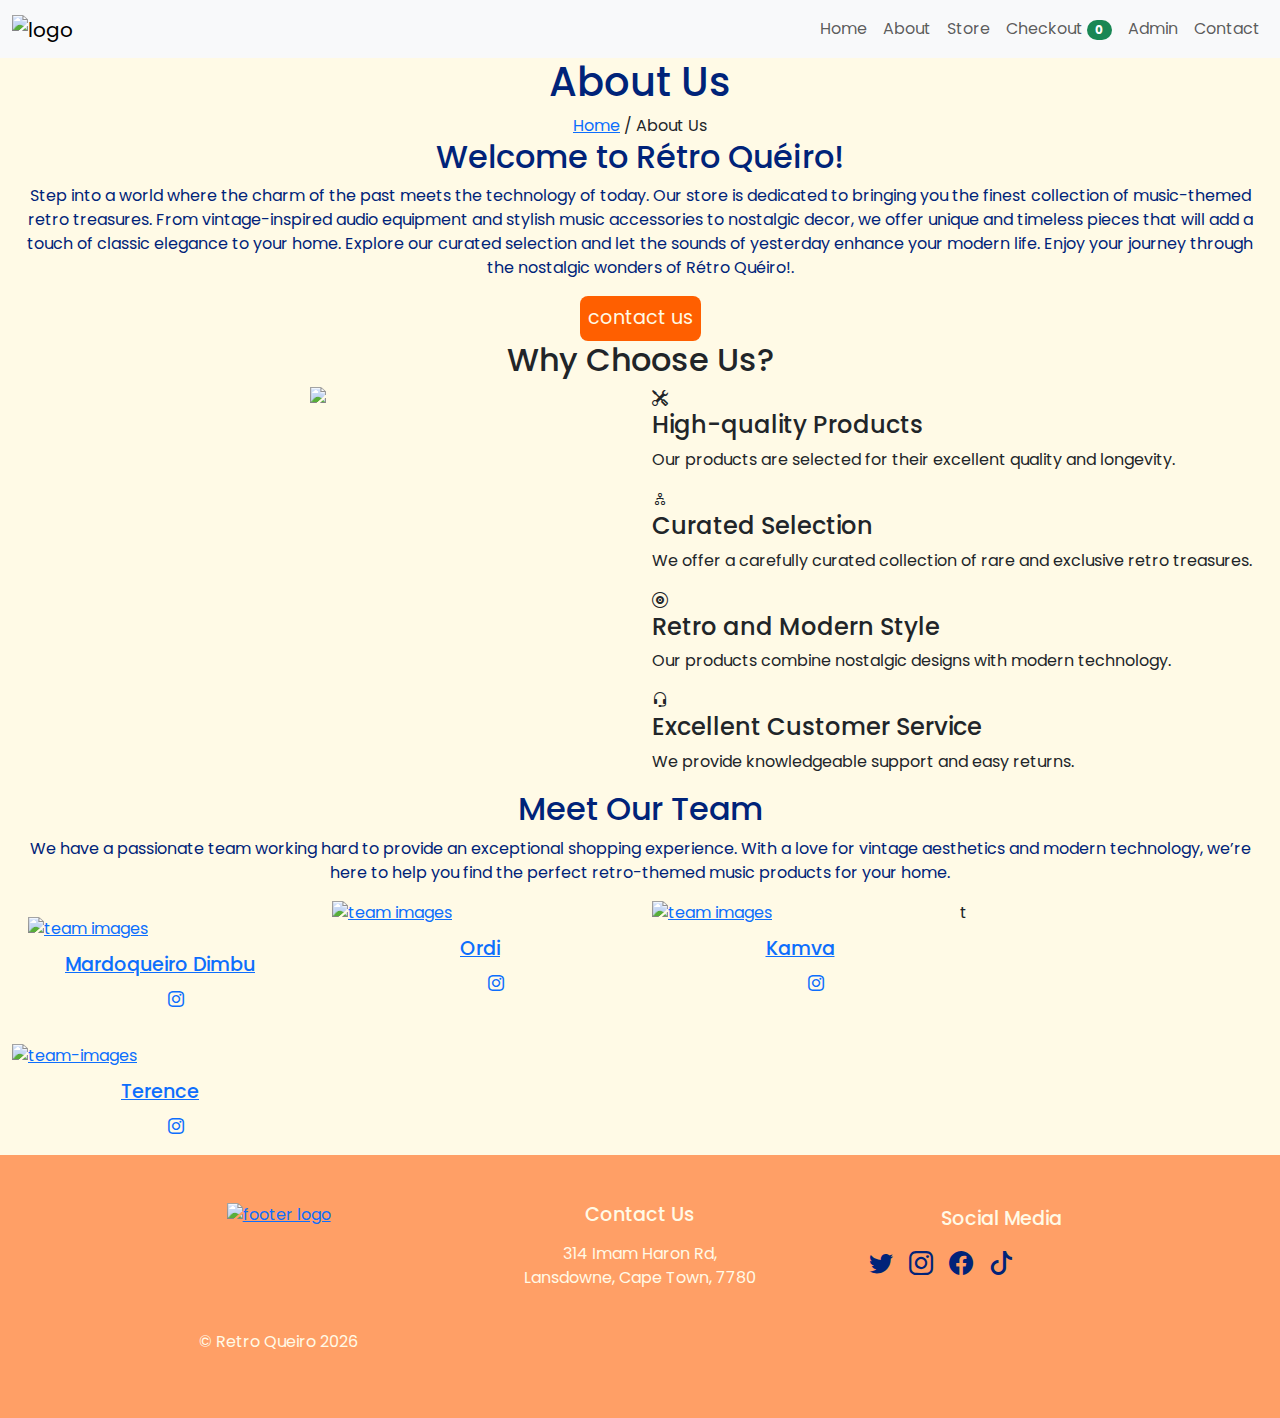
==== html/about.html @ 8228d017 "Merge pull request #27 from Mardoqueiro/product" ====
<!DOCTYPE html>
<html lang="en">

<head>
    <meta charset="UTF-8">
    <meta name="viewport" content="width=device-width, initial-scale=1.0">
    <!-- Favicon -->
    <link rel="shortcut icon" href="https://mardoqueiro.github.io/all_images/E-com_/Retro Logo/Yellow Orange Retro Vintage Illustrated Eyeglass Sun Brand Logo.png" type="image/x-icon">
    <!-- Bootstrap's styling -->
    <link href="https://cdn.jsdelivr.net/npm/bootstrap@5.3.3/dist/css/bootstrap.min.css" rel="stylesheet"
        integrity="sha384-QWTKZyjpPEjISv5WaRU9OFeRpok6YctnYmDr5pNlyT2bRjXh0JMhjY6hW+ALEwIH" crossorigin="anonymous">
    <link rel="stylesheet" href="https://cdn.jsdelivr.net/npm/bootstrap-icons@1.11.3/font/bootstrap-icons.min.css">
    <!-- Custom's styling -->
    <link rel="stylesheet" href="../css/style.css">   
    <title>About</title>
</head>

<body>
    <nav class="navbar navbar-expand-lg bg-body-tertiary sticky-top">
        <div class="container-fluid">
            <a class="navbar-brand" href="./index.html">
              <img src="https://mardoqueiro.github.io/all_images/E-com_/Retro Logo/Yellow Orange Retro Vintage Illustrated Eyeglass Sun Brand Logo.png" alt="logo" loading="lazy">
            </a>
            <button class="navbar-toggler" type="button" data-bs-toggle="collapse" data-bs-target="#navbarSupportedContent"
                aria-controls="navbarSupportedContent" aria-expanded="false" aria-label="Toggle navigation">
                <span class="navbar-toggler-icon"></span>
            </button>
            <div class="collapse navbar-collapse" id="navbarSupportedContent">
                <ul class="navbar-nav ms-auto mb-2 mb-lg-0">
                    <li class="nav-item">
                        <a class="nav-link " href="../index.html">Home</a>
                    </li>
                    <li class="nav-item">
                        <a class="nav-link" href="./about.html">About</a>
                    </li>
                    <li class="nav-item">
                        <a class="nav-link" href="./products.html">Store</a>
                    </li>
                    <li class="nav-item">
                        <a class="nav-link" href="./checkout.html">Checkout
                            <span class="badge rounded-pill bg-success" counter>
                                0
                            </span>
                        </a>
                    </li>
                    <li class="nav-item">
                        <a class="nav-link" href="./admin.html">Admin</a>
                    </li>
                    <li class="nav-item">
                        <a class="nav-link" href="./contact.html">Contact</a>
                    </li>
                </ul>
            </div>
        </div>
    </nav>
  
    <main class="container-fluid" style="background-image:url(https://mardoqueiro.github.io/all_images/E-com_/retro/rotatedBackground.jpg);">
        <div class="row">
            <!-- Start about- area -->
                <div class="about-section" style="background-image: url(images/bg/2.jpg);">
                    <div class="container">
                        <div class="row">
                            <div class="col-xs-12">
                                <div class="about-content text-center">
                                    <h1 class="about-title">About Us</h1>
                                    <nav class="about-breadcrumb">
                                        <a href="../index.html">Home</a> / <span>About Us</span>
                                    </nav>
                                </div>
                            </div>
                        </div>
                    </div>
                </div>
            <!-- End about- area -->

            <!-- Start Our Store Area -->
            <section class="store-area">
                <div class="store-area-container">
                    <div class="row">
                        <div class="col-md-12">
                            <div class="about-title">
                                <h2 class="about-line">Welcome to Rétro Quéiro!</h2>
                                <p>Step into a world where the charm of the past meets the technology of today. Our store is dedicated to bringing you the finest collection of music-themed retro treasures. From vintage-inspired audio equipment and stylish music accessories to nostalgic decor, we offer unique and timeless pieces that will add a touch of classic elegance to your home. Explore our curated selection and let the sounds of yesterday enhance your modern life. Enjoy your journey through the nostalgic wonders of Rétro Quéiro!.</p>
                            </div>

                            <div class="retro-btn">
                                <a class="rtr-btn" href="./contact.html">contact us</a>
                            </div>
                        </div>
                    </div>
                </div>
            </section>
            <!-- End Our Store Area -->

            <h2 class="choose-title text-center">Why Choose Us?</h2>
            <!-- Start Choose Us Area -->
            <section class="choose-area">
                <div class="container-fluid">
                    <div class="row">
                        <div class="col-md-6">
                            <div class="video-wrap bg--3" data-black-overlay="5">
                                <div class="index-animation">
                                    <img class="index-img" src="https://mardoqueiro.github.io/all_images/E-com_/Retro.Mascot/Retro_Queiro_Heart_Mascot-removebg-preview.png">
                                  </div>
                            </div>
                        </div>
                        <div class="col-md-6">
                            <div class="choose-wrap">
                                <div class="choose-container">
                                    <div class="choose-item">
                                        <div class="choose-icon">
                                            <i class="bi bi-tools"></i>
                                        </div>
                                        <div class="choose-details">
                                            <h4>High-quality Products</h4>
                                            <p>Our products are selected for their excellent quality and longevity.</p>
                                        </div>
                                    </div>
                                    <div class="choose-item">
                                        <div class="choose-icon">
                                            <i class="bi bi-diagram-2"></i>
                                        </div>
                                        <div class="choose-details">
                                            <h4>Curated Selection</h4>
                                            <p>We offer a carefully curated collection of rare and exclusive retro treasures.</p>
                                        </div>
                                    </div>
                                    <div class="choose-item">
                                        <div class="choose-icon">
                                            <i class="bi bi-vinyl"></i>
                                        </div>
                                        <div class="choose-details">
                                            <h4>Retro and Modern Style</h4>
                                            <p>Our products combine nostalgic designs with modern technology.</p>
                                        </div>
                                    </div>
                                    <div class="choose-item">
                                        <div class="choose-icon">
                                            <i class="bi bi-headset"></i>
                                        </div>
                                        <div class="choose-details">
                                            <h4>Excellent Customer Service</h4>
                                            <p>We provide knowledgeable support and easy returns.</p>
                                        </div>
                                    </div>
                                </div>

                            </div>
                        </div>
                    </div>
                </div>
            </section>
            <!-- End Choose Us Area -->

            <!-- Start Our Team Area -->
            <section class="team-area">
                <div class="team-container">
                    <div class="row">
                        <div class="col-md-12">
                            <div class="about-title">
                                <h2 class="about-line">Meet Our Team</h2>
                                <p>We have a passionate team working hard to provide an exceptional shopping experience. With a love for vintage aesthetics and modern technology, we’re here to help you find the perfect retro-themed music products for your home.</p>
                            </div>
                        </div>
                    </div>
                    <div class="row team-wrap clearfix mt--60">
                        <div class="col-md-6 col-lg-3 col-sm-6 col-xs-12">
                            <div class="team-foo">
                                <div class="team-thumb">
                                    <a href="#">
                                        <img class="team-img" src="https://mardoqueiro.github.io/all_images/E-com_/Team-photo/b3365659-68c9-4674-ba1d-c95ac5390f0c-1_all_12963.jpg" alt="team images">
                                    </a>
                                </div>
                                <div class="team-bg-color"></div>
                                <div class="team-hover-info">
                                    <h2><a class="team-name" href="#">Mardoqueiro Dimbu</a></h2>
                                    <ul class="social-icon">
                                        <a href="https://www.instagram.com/devitems/" target="_blank"><i class="bi bi-instagram"></i></a></li>
                                    </ul>
                                </div>
                            </div>
                        </div>

                        <div class="col-md-6 col-lg-3 col-sm-6 col-xs-12">
                            <div class="team foo">
                                <div class="team-thumb">
                                    <a href="#">
                                        <img class="team-img" src="https://mardoqueiro.github.io/all_images/E-com_/Team-photo/IMG_20240607_135942_589.jpg" alt="team images">
                                    </a>
                                </div>
                                <div class="team-bg-color"></div>
                                <div class="team-hover-info">

                                    <h2><a class="team-name" href="#">Ordi</a></h2>
                                    <ul class="social-icon">
                                        <a href="https://www.instagram.com/devitems/" target="_blank"><i class="bi bi-instagram"></i></a>
                                    </ul>
                                </div>
                            </div>
                        </div>

                        <div class="col-md-6 col-lg-3 col-sm-6 col-xs-12">
                            <div class="team foo">
                                <div class="team-thumb">
                                    <a href="#">
                                        <img class="team-img" src="https://mardoqueiro.github.io/all_images/E-com_/Team-photo/Screenshot_20240607_150245_WhatsApp.jpg" alt="team images">
                                    </a>
                                </div>
                                <div class="team-bg-color"></div>
                                <div class="team-hover-info">
                                    <h2><a class="team-name" href="#">Kamva</a></h2>
                                    <ul class="social-icon">
                                        <a href="https://www.instagram.com/devitems/" target="_blank"><i class="bi bi-instagram"></i></a>
                                    </ul>
                                </div>
                            </div>
                        </div>
t
                        <div class="col-md-6 col-lg-3 col-sm-6 col-xs-12">
                            <div class="team foo">
                                <div class="team-thumb">
                                    <a href="#">
                                        <img class="team-img" src="https://mardoqueiro.github.io/all_images/E-com_/Team-photo/IMG_20240607_150343_596.jpg" alt="team-images">
                                    </a>
                                </div>
                                <div class="team-bg-color"></div>
                                <div class="team-hover-info">
                                    <h2><a class="team-name" href="#">Terence</a></h2>
                                    <ul class="social-icon">
                                        <a href="https://www.instagram.com/devitems/" target="_blank"><i class="bi bi-instagram"></i></a>
                                    </ul>
                                </div>
                            </div>
                        </div>
                    </div>
                </div>
            </section>
            </section>
            <!-- End Our Team Area -->
        </div>
    </main>

    <footer class="footer">
        <div class="container">
            <div class="footer-content">
                <div class="footer-logo">
                    <a href="../html/index.html">
                        <img class="img-footer" src="https://mardoqueiro.github.io/all_images/E-com_/Retro Logo/Yellow_Orange_Retro_removebg-preview.png" alt="footer logo">
                    </a>
                </div>
                <div class="footer-contact">
                    <h2 class="footer-title">Contact Us</h2>
                    <p>314 Imam Haron Rd,<br>Lansdowne, Cape Town, 7780</p>
                </div>
                <div class="footer-social">
                    <h2 class="footer-title">Social Media</h2>
                    <ul class="social-icons">
                        <a href="https://twitter.com/devitemsllc" target="_blank"><i class="bi bi-twitter"></i></a>
                        <a href="https://www.instagram.com/devitems/" target="_blank"><i class="bi bi-instagram"></i></a>
                        <a href="https://www.facebook.com/devitems/?ref=bookmarks" target="_blank"><i class="bi bi-facebook"></i></a>
                        <a href="https://plus.google.com/" target="_blank"><i class="bi bi-tiktok"></i></a>
                    </ul>
                </div>
                <div class="footer-copyright">
                    <p>&copy; Retro Queiro <span currentYear></span></p>
                </div>
            </div>
        </div>
    </footer>

    <!-- Bootstrap's script -->
    <script src="https://cdn.jsdelivr.net/npm/bootstrap@5.3.3/dist/js/bootstrap.bundle.min.js"
        integrity="sha384-YvpcrYf0tY3lHB60NNkmXc5s9fDVZLESaAA55NDzOxhy9GkcIdslK1eN7N6jIeHz"
        crossorigin="anonymous"></script>
    <!-- Custom's script -->
    <script>
        // Current year
        document.querySelector('[currentYear]').textContent = new Date().getUTCFullYear()
    // Counter
    window.onload = () => {
        document.querySelector('[counter]').textContent = JSON.parse(localStorage.getItem('checkout'))
            ? JSON.parse(localStorage.getItem('checkout')).length
            : 0
    }
    </script>
</body>

</html>
---- css/style.css ----
@import url('https://fonts.googleapis.com/css2?family=Poppins:ital,wght@0,100;0,200;0,300;0,400;0,500;0,600;0,700;0,800;0,900;1,100;1,200;1,300;1,400;1,500;1,600;1,700;1,800;1,900&display=swap');

:root {
    --bg-color: #FFFAE6;
    --main-color: #FF9F66;
    --text-color: #002379;
    --accent-color: #FF5F00;
}

* {
    margin: 0;
    padding: 0;
    box-sizing: border-box;
}

body {
    font-family: 'Poppins', sans-serif;
    background-color: var(--bg-color);
}

.body {
    @media (max-width: 767px) {
        overflow-x: hidden;
    }
}


/* Desktop size */
@media (min-width: 1024px) {
    .body {
        max-width: 1000px;
        margin: 0 auto;
    }
}

/* Laptop size */
@media (min-width: 992px) and (max-width: 1023px) {
    .body {
        max-width: 960px;
        margin: 0 auto;
    }
}

/* Tablet size */
@media (min-width: 768px) and (max-width: 991px) {
    .body {
        max-width: 720px;
        margin: 0 auto;
    }
}

/* Phone size */
@media (max-width: 767px) {
    .body {
        max-width: 480px;
        margin: 0 auto;
    }
}

::-webkit-scrollbar {
    display: none;
}

.container {
    display: grid;
    grid-template-rows: auto 1fr auto;
}

.navbar img[alt='logo'] {
    width: 5rem;
}

img {
    aspect-ratio: 1;
    object-fit: cover;
    object-position: center;
}

h2, footer p {
    text-align: center;
}

.card {
    width: 18rem;

    img {
        object-fit: contain;
        padding-block: .2rem;
    }

    .card-body {
        display: grid;
        grid-template-rows: subgrid-auto / 1fr 1fr 1fr;
    }
}

@media (max-width: 767px) {
    .col {
        padding-block: .2rem;

        button {
            width: 100%;
        }
    }
}
/*---------------------------------------
    Index section
----------------------------------------*/
.index-container {
    display: grid;
    grid-template-columns: 1fr;
    gap: 1rem;

    .index-activation {
        display: grid;
        grid-template-columns: 1fr;
        gap: 1rem;
    }
}

.index-content{
    position: absolute;
    width: 70%;
    left: 5%;
    top: 40%;
    transform: translateY(-50%);
    color: var(--text-color);
}

.index-img {
    float: right;
}


.retro-btn {
    display: flex;
    justify-content: center;
    align-items: center;
}

.rtr-btn{
    background-color: var(--accent-color);
    color: var(--bg-color);
    padding: .5rem;
    border-radius: .5rem;
    text-decoration: none;
    font-size: 1.2rem;
}

.rtr-btn:hover {
    background-color: var(--main-color);
}

/* VIDEO SECTION */


/* VIDEO SECTION */

.video-section {
    display: flex;
    justify-content: center;
    align-items: center;
    height: 100vh;
}

.video-container {
    max-width: 70rem;
    margin: 0 auto;
    text-align: center;
    margin-bottom: 3rem;
    margin: 0 auto;
    padding: 1rem;
    border: 1px solid var(--main-color);
    border-radius: 0.5rem;
}

.video-container h2 {
    font-size: 3rem;
}

.video-container img {
    width: 30rem;
    height: auto;
    object-fit: contain;
    border: 1px solid var(--main-color);
    border-radius: 0.5rem;
    box-shadow: 0 0 1rem var(--main-color);
}

.video-container p {
    margin-top: 1rem;
    font-size: 1.2rem;
}


.video-wrap {
    width: 50%;
}
/*---------------------------------------
    About section
----------------------------------------*/
.about-title {
    color: var(--text-color);
    text-align: center;
}

.team-img {
    object-fit: contain;
    width: 100%;
    height: 100%;
}

.team-img:hover {
    transform: scale(1.1);
    transition: transform 0.3s ease-in-out;
}

.team-img {
    border: 1px solid var(--border-color);
}

.team-hover-info {
    color: var(--text-color);
}


.team-foo {
    border: 1px solid var(--border-color);
    border-radius: .5rem;
    padding: 1rem;
    transition: transform .3s ease-in-out;
}

.team-foo:hover {
    transform: scale(1.05);
}

.social-icon {
    display: flex;
    justify-content: center;
    align-items: center;
}

.team-name {
    font-size: min(2rem, 1.5vw);
}
/*---------------------------------------
    Checkout section
----------------------------------------*/

/*---------------------------------------
    Admin section
----------------------------------------*/

/*---------------------------------------
    Contact section
----------------------------------------*/

.contact-area{
    display: grid;
    grid-gap: 1rem;
    padding: 1rem;
    color: var(--text-color);
}

.contact-container{
    display: grid;
    grid-template-columns: 1fr;
    gap: 1rem;
    padding: 1rem;
    color: var(--text-color);
}

.contact-title{
    color: var(--text-color);
    font-size: 1.5rem;
}

.contact-address-inner{
    display: grid;
    grid-template-columns: 1fr;
    gap: 1rem;
    padding: 1rem;
    color: var(--text-color);
}

/* Start Contact Form */
/*.contact-form-wrap{
    display: grid;
    grid-template-columns: 1fr;
    gap: 1rem;
    padding: 1rem;
    color: var(--text-color);
} */

.contact-form-area{
    display: flex;
    justify-content: center;
    align-items: center;
    height: 100vh;
}


.contact-title h2 {
        font-size: 50px;
}

.contact-form-warp {
    max-width: 70rem;
    margin: 1rem auto;
    text-align: center;
    margin-bottom: 3rem;
    margin: 0 auto;
    padding: 1rem;
    border: 1px solid var(--main-color);
    border-radius: 0.5rem;
}


#contact-form {
    display: flex;
    flex-direction: column;
    gap: 1rem;
    padding: 1rem;
}

#contact-form label {
    font-weight: bold;
}

#contact-form input,
#contact-form textarea {
    padding: 0.5rem;
    border: 1px solid var(--main-color);
    border-radius: 0.5rem;
}

#contact-form button {
    padding: 0.5rem 1rem;
    background-color: var(--main-color);
    color: var(--bg-color);
    border: none;
    cursor: pointer;
}

#contact-form button:hover {
    background-color: var(--bg-color);
    color: var(--main-color);
}


.single-contact {
    width: 30rem;
    margin: 0 auto;
}

/*---------------------------------------
    Product section
----------------------------------------*/

/*---------------------------------------
    Footer section
----------------------------------------*/

.footer {
    background-color: var(--bg-color);
    padding: 3rem 0;
    color: var(--text-color);
}

.footer-content {
    display: grid;
    grid-template-columns: repeat(3, 1fr);
    gap: 2rem;
    padding: 0 2rem;
    justify-content: center;
}

.footer-logo {
    text-align: center;
}

.footer-logo img {
    width: 100px;
}

.footer-contact, .footer-social {
    text-align: center;
}

.footer-title {
    font-size: 1.2rem;
    margin-bottom: 1rem;
}

.footer-contact p {
    margin-bottom: 0.5rem;
}

.social-icons {
    display: flex;
    gap: 1rem;
}

.social-icons a {
    color: var(--text-color);
    font-size: 1.5rem;
}

.social-icons a:hover {
    color: var(--main-color);
}



.footer {
    background-color: var(--main-color);
    color: var(--bg-color);
}


.footer-social {
    align-self: flex-end;
}
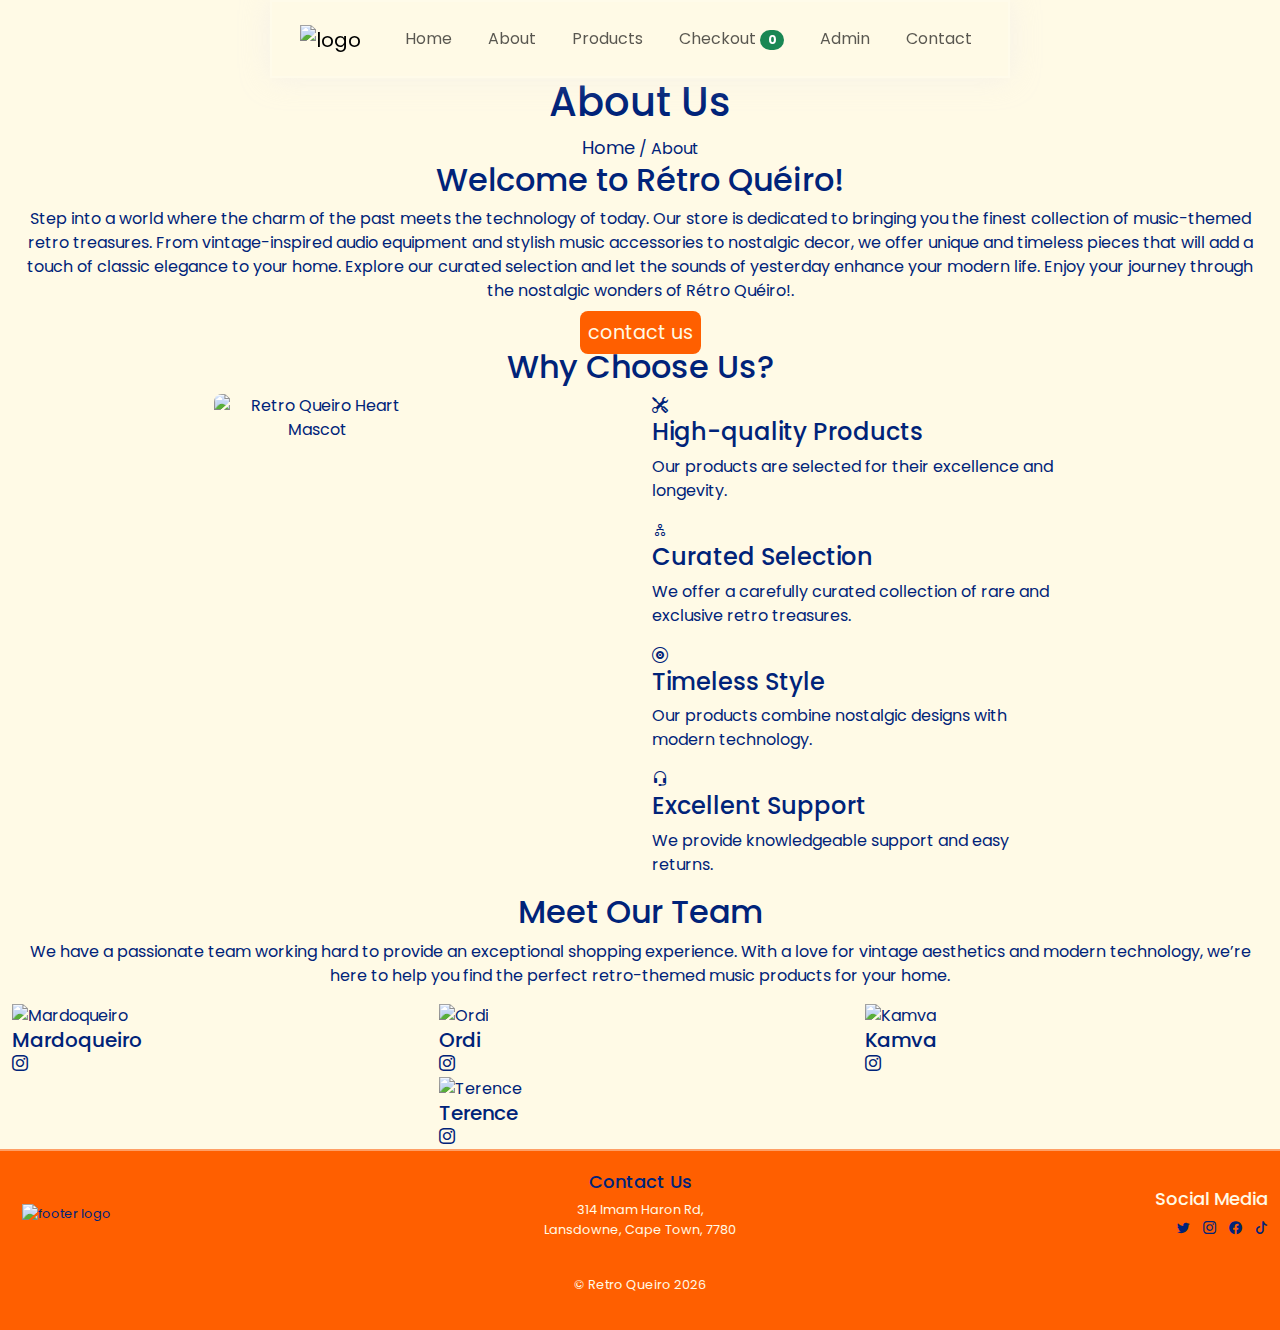
==== commit 1797ce22: "Merge pull request #33 from Mardoqueiro/Index" ====
--- a/html/about.html
+++ b/html/about.html
@@ -5,7 +5,7 @@
     <meta charset="UTF-8">
     <meta name="viewport" content="width=device-width, initial-scale=1.0">
     <!-- Favicon -->
-    <link rel="shortcut icon" href="https://mardoqueiro.github.io/all_images/E-com_/Retro Logo/Yellow Orange Retro Vintage Illustrated Eyeglass Sun Brand Logo.png" type="image/x-icon">
+    <link rel="shortcut icon" href="https://mardoqueiro.github.io/all_images/E-com_/RetroLogo/Yellow_Orange_Retro_removebg-preview-removebg-preview.png" type="image/x-icon">
     <!-- Bootstrap's styling -->
     <link href="https://cdn.jsdelivr.net/npm/bootstrap@5.3.3/dist/css/bootstrap.min.css" rel="stylesheet"
         integrity="sha384-QWTKZyjpPEjISv5WaRU9OFeRpok6YctnYmDr5pNlyT2bRjXh0JMhjY6hW+ALEwIH" crossorigin="anonymous">
@@ -16,10 +16,10 @@
 </head>
 
 <body>
-    <nav class="navbar navbar-expand-lg bg-body-tertiary sticky-top">
-        <div class="container-fluid">
-            <a class="navbar-brand" href="./index.html">
-              <img src="https://mardoqueiro.github.io/all_images/E-com_/Retro Logo/Yellow Orange Retro Vintage Illustrated Eyeglass Sun Brand Logo.png" alt="logo" loading="lazy">
+    <nav class="navbar navbar-expand sticky-top p-3">
+        <div class="container-fluid">
+            <a class="navbar-brand" href="../index.html">
+                <img src="https://mardoqueiro.github.io/all_images/E-com_/RetroLogo/Yellow_Orange_Retro_removebg-preview-removebg-preview.png" alt="logo" loading="lazy">
             </a>
             <button class="navbar-toggler" type="button" data-bs-toggle="collapse" data-bs-target="#navbarSupportedContent"
                 aria-controls="navbarSupportedContent" aria-expanded="false" aria-label="Toggle navigation">
@@ -34,7 +34,7 @@
                         <a class="nav-link" href="./about.html">About</a>
                     </li>
                     <li class="nav-item">
-                        <a class="nav-link" href="./products.html">Store</a>
+                        <a class="nav-link" href="./products.html">Products</a>
                     </li>
                     <li class="nav-item">
                         <a class="nav-link" href="./checkout.html">Checkout
@@ -54,212 +54,173 @@
         </div>
     </nav>
   
-    <main class="container-fluid" style="background-image:url(https://mardoqueiro.github.io/all_images/E-com_/retro/rotatedBackground.jpg);">
+    <main class="container-fluid">
         <div class="row">
-            <!-- Start about- area -->
-                <div class="about-section" style="background-image: url(images/bg/2.jpg);">
-                    <div class="container">
-                        <div class="row">
-                            <div class="col-xs-12">
-                                <div class="about-content text-center">
-                                    <h1 class="about-title">About Us</h1>
-                                    <nav class="about-breadcrumb">
-                                        <a href="../index.html">Home</a> / <span>About Us</span>
-                                    </nav>
-                                </div>
+            <div class="col-xs-12">
+                <div class="about-content text-center">
+                    <h1 class="about-title">About Us</h1>
+                    <nav class="about-breadcrumb">
+                        <a href="../index.html">Home</a> / <span>About</span>
+                    </nav>
+                </div>
+            </div>
+        </div>
+    </main>
+
+    <section class="about-area">
+            <div class="container-fluid">
+                <div class="row">
+                    <div class="col-md-12">
+                        <div class="about-content text-center">
+                            <h2 class="about-title about-line">Welcome to Rétro Quéiro!</h2>
+                            <p>Step into a world where the charm of the past meets the technology of today. Our store is dedicated to bringing you the finest collection of music-themed retro treasures. From vintage-inspired audio equipment and stylish music accessories to nostalgic decor, we offer unique and timeless pieces that will add a touch of classic elegance to your home. Explore our curated selection and let the sounds of yesterday enhance your modern life. Enjoy your journey through the nostalgic wonders of Rétro Quéiro!.</p>
+    
+                            <div class="retro-btn">
+                                <a class="ctr-btn" href="./contact.html">contact us</a>
                             </div>
                         </div>
                     </div>
                 </div>
+            </div>
             <!-- End about- area -->
-
-            <!-- Start Our Store Area -->
-            <section class="store-area">
-                <div class="store-area-container">
-                    <div class="row">
-                        <div class="col-md-12">
-                            <div class="about-title">
-                                <h2 class="about-line">Welcome to Rétro Quéiro!</h2>
-                                <p>Step into a world where the charm of the past meets the technology of today. Our store is dedicated to bringing you the finest collection of music-themed retro treasures. From vintage-inspired audio equipment and stylish music accessories to nostalgic decor, we offer unique and timeless pieces that will add a touch of classic elegance to your home. Explore our curated selection and let the sounds of yesterday enhance your modern life. Enjoy your journey through the nostalgic wonders of Rétro Quéiro!.</p>
-                            </div>
-
-                            <div class="retro-btn">
-                                <a class="rtr-btn" href="./contact.html">contact us</a>
-                            </div>
+        </div>
+    </section>
+
+            
+    <h2 class="choose-title text-center">Why Choose Us?</h2>
+
+    <!-- Start Choose Us Area -->
+    <section class="choose-area">
+        <div class="container-fluid">
+            <div class="row">
+                <div class="col-md-6">
+                    <div class="video-wrap bg--3">
+                        <div class="index-animation">
+                            <img class="index-img" src="https://mardoqueiro.github.io/all_images/E-com_/Retro.Mascot/Retro_Queiro_Heart_Mascot-removebg-preview.png" alt="Retro Queiro Heart Mascot">
                         </div>
                     </div>
                 </div>
-            </section>
-            <!-- End Our Store Area -->
-
-            <h2 class="choose-title text-center">Why Choose Us?</h2>
-            <!-- Start Choose Us Area -->
-            <section class="choose-area">
-                <div class="container-fluid">
-                    <div class="row">
-                        <div class="col-md-6">
-                            <div class="video-wrap bg--3" data-black-overlay="5">
-                                <div class="index-animation">
-                                    <img class="index-img" src="https://mardoqueiro.github.io/all_images/E-com_/Retro.Mascot/Retro_Queiro_Heart_Mascot-removebg-preview.png">
-                                  </div>
-                            </div>
-                        </div>
-                        <div class="col-md-6">
-                            <div class="choose-wrap">
-                                <div class="choose-container">
-                                    <div class="choose-item">
-                                        <div class="choose-icon">
-                                            <i class="bi bi-tools"></i>
-                                        </div>
-                                        <div class="choose-details">
-                                            <h4>High-quality Products</h4>
-                                            <p>Our products are selected for their excellent quality and longevity.</p>
-                                        </div>
-                                    </div>
-                                    <div class="choose-item">
-                                        <div class="choose-icon">
-                                            <i class="bi bi-diagram-2"></i>
-                                        </div>
-                                        <div class="choose-details">
-                                            <h4>Curated Selection</h4>
-                                            <p>We offer a carefully curated collection of rare and exclusive retro treasures.</p>
-                                        </div>
-                                    </div>
-                                    <div class="choose-item">
-                                        <div class="choose-icon">
-                                            <i class="bi bi-vinyl"></i>
-                                        </div>
-                                        <div class="choose-details">
-                                            <h4>Retro and Modern Style</h4>
-                                            <p>Our products combine nostalgic designs with modern technology.</p>
-                                        </div>
-                                    </div>
-                                    <div class="choose-item">
-                                        <div class="choose-icon">
-                                            <i class="bi bi-headset"></i>
-                                        </div>
-                                        <div class="choose-details">
-                                            <h4>Excellent Customer Service</h4>
-                                            <p>We provide knowledgeable support and easy returns.</p>
-                                        </div>
-                                    </div>
-                                </div>
-
+                <div class="col-md-6">
+                    <div class="choose-wrap">
+                        <div class="choose-container">
+                            <div class="choose-item">
+                                <div class="choose-icon">
+                                    <i class="bi bi-tools"></i>
+                                </div>
+                                <div class="choose-details">
+                                    <h4>High-quality Products</h4>
+                                    <p>Our products are selected for their excellence and longevity.</p>
+                                </div>
+                            </div>
+                            <div class="choose-item">
+                                <div class="choose-icon">
+                                    <i class="bi bi-diagram-2"></i>
+                                </div>
+                                <div class="choose-details">
+                                    <h4>Curated Selection</h4>
+                                    <p>We offer a carefully curated collection of rare and exclusive retro treasures.</p>
+                                </div>
+                            </div>
+                            <div class="choose-item">
+                                <div class="choose-icon">
+                                    <i class="bi bi-vinyl"></i>
+                                </div>
+                                <div class="choose-details">
+                                    <h4>Timeless Style</h4>
+                                    <p>Our products combine nostalgic designs with modern technology.</p>
+                                </div>
+                            </div>
+                            <div class="choose-item">
+                                <div class="choose-icon">
+                                    <i class="bi bi-headset"></i>
+                                </div>
+                                <div class="choose-details">
+                                    <h4>Excellent Support</h4>
+                                    <p>We provide knowledgeable support and easy returns.</p>
+                                </div>
                             </div>
                         </div>
                     </div>
                 </div>
-            </section>
-            <!-- End Choose Us Area -->
-
-            <!-- Start Our Team Area -->
-            <section class="team-area">
-                <div class="team-container">
-                    <div class="row">
-                        <div class="col-md-12">
-                            <div class="about-title">
-                                <h2 class="about-line">Meet Our Team</h2>
-                                <p>We have a passionate team working hard to provide an exceptional shopping experience. With a love for vintage aesthetics and modern technology, we’re here to help you find the perfect retro-themed music products for your home.</p>
-                            </div>
-                        </div>
-                    </div>
-                    <div class="row team-wrap clearfix mt--60">
-                        <div class="col-md-6 col-lg-3 col-sm-6 col-xs-12">
-                            <div class="team-foo">
-                                <div class="team-thumb">
-                                    <a href="#">
-                                        <img class="team-img" src="https://mardoqueiro.github.io/all_images/E-com_/Team-photo/b3365659-68c9-4674-ba1d-c95ac5390f0c-1_all_12963.jpg" alt="team images">
-                                    </a>
-                                </div>
-                                <div class="team-bg-color"></div>
-                                <div class="team-hover-info">
-                                    <h2><a class="team-name" href="#">Mardoqueiro Dimbu</a></h2>
-                                    <ul class="social-icon">
-                                        <a href="https://www.instagram.com/devitems/" target="_blank"><i class="bi bi-instagram"></i></a></li>
-                                    </ul>
-                                </div>
-                            </div>
-                        </div>
-
-                        <div class="col-md-6 col-lg-3 col-sm-6 col-xs-12">
-                            <div class="team foo">
-                                <div class="team-thumb">
-                                    <a href="#">
-                                        <img class="team-img" src="https://mardoqueiro.github.io/all_images/E-com_/Team-photo/IMG_20240607_135942_589.jpg" alt="team images">
-                                    </a>
-                                </div>
-                                <div class="team-bg-color"></div>
-                                <div class="team-hover-info">
-
-                                    <h2><a class="team-name" href="#">Ordi</a></h2>
-                                    <ul class="social-icon">
-                                        <a href="https://www.instagram.com/devitems/" target="_blank"><i class="bi bi-instagram"></i></a>
-                                    </ul>
-                                </div>
-                            </div>
-                        </div>
-
-                        <div class="col-md-6 col-lg-3 col-sm-6 col-xs-12">
-                            <div class="team foo">
-                                <div class="team-thumb">
-                                    <a href="#">
-                                        <img class="team-img" src="https://mardoqueiro.github.io/all_images/E-com_/Team-photo/Screenshot_20240607_150245_WhatsApp.jpg" alt="team images">
-                                    </a>
-                                </div>
-                                <div class="team-bg-color"></div>
-                                <div class="team-hover-info">
-                                    <h2><a class="team-name" href="#">Kamva</a></h2>
-                                    <ul class="social-icon">
-                                        <a href="https://www.instagram.com/devitems/" target="_blank"><i class="bi bi-instagram"></i></a>
-                                    </ul>
-                                </div>
-                            </div>
-                        </div>
-t
-                        <div class="col-md-6 col-lg-3 col-sm-6 col-xs-12">
-                            <div class="team foo">
-                                <div class="team-thumb">
-                                    <a href="#">
-                                        <img class="team-img" src="https://mardoqueiro.github.io/all_images/E-com_/Team-photo/IMG_20240607_150343_596.jpg" alt="team-images">
-                                    </a>
-                                </div>
-                                <div class="team-bg-color"></div>
-                                <div class="team-hover-info">
-                                    <h2><a class="team-name" href="#">Terence</a></h2>
-                                    <ul class="social-icon">
-                                        <a href="https://www.instagram.com/devitems/" target="_blank"><i class="bi bi-instagram"></i></a>
-                                    </ul>
-                                </div>
-                            </div>
-                        </div>
-                    </div>
-                </div>
-            </section>
-            </section>
-            <!-- End Our Team Area -->
-        </div>
-    </main>
+            </div>
+        </div>
+    </section>
+    <!-- End Choose Us Area -->
+
+    <!-- Start Our Team Area -->
+    <section class="team-area">
+        <div class="container-fluid">
+          <div class="row">
+            <div class="col-md-12 text-center">
+              <div class="about-title">
+                <h2 class="about-line">Meet Our Team</h2>
+                <p>We have a passionate team working hard to provide an exceptional shopping experience. With a love for vintage aesthetics and modern technology, we’re here to help you find the perfect retro-themed music products for your home.</p>
+              </div>
+            </div>
+          </div>
+          <div class="row justify-content-center">
+            <div class="col-md-4 col-sm-6">
+              <div class="card1">
+                <img src="https://mardoqueiro.github.io/all_images/E-com_/Team-photo/b3365659-68c9-4674-ba1d-c95ac5390f0c-1_all_12963.jpg" class="card-img-top" alt="Mardoqueiro">
+                <div class="card-body">
+                  <h5 class="card-title">Mardoqueiro</h5>
+                  <a href="..." target="_blank"><i class="bi bi-instagram"></i></a>
+                </div>
+              </div>
+            </div>
+            <div class="col-md-4 col-sm-6">
+              <div class="card1">
+                <img src="https://mardoqueiro.github.io/all_images/E-com_/Team-photo/IMG_20240607_135942_589.jpg" class="card-img-top" alt="Ordi">
+                <div class="card-body">
+                  <h5 class="card-title">Ordi</h5>
+                  <a href="..." target="_blank"><i class="bi bi-instagram"></i></a>
+                </div>
+              </div>
+            </div>
+            <div class="col-md-4 col-sm-6">
+              <div class="card1">
+                <img src="https://mardoqueiro.github.io/all_images/E-com_/Team-photo/Screenshot_20240607_150245_WhatsApp.jpg" class="card-img-top" alt="Kamva">
+                <div class="card-body">
+                  <h5 class="card-title">Kamva</h5>
+                  <a href="..." target="_blank"><i class="bi bi-instagram"></i></a>
+                </div>
+              </div>
+            </div>
+            <div class="col-md-4 col-sm-6">
+              <div class="card1">
+                <img src="https://mardoqueiro.github.io/all_images/E-com_/Team-photo/IMG_20240607_150343_596.jpg" class="card-img-top" alt="Terence">
+                <div class="card-body">
+                  <h5 class="card-title">Terence</h5>
+                  <a href="..." target="_blank"><i class="bi bi-instagram"></i></a>
+                </div>
+              </div>
+            </div>
+          </div>
+        </div>
+      </section>
+      <!-- End Our Team Area -->
+  
 
     <footer class="footer">
-        <div class="container">
+        <div class="container-fluid">
             <div class="footer-content">
                 <div class="footer-logo">
-                    <a href="../html/index.html">
+                    <a href="./index.html">
                         <img class="img-footer" src="https://mardoqueiro.github.io/all_images/E-com_/Retro Logo/Yellow_Orange_Retro_removebg-preview.png" alt="footer logo">
                     </a>
                 </div>
                 <div class="footer-contact">
+                  <a href="../html/contact.html">
                     <h2 class="footer-title">Contact Us</h2>
+                  </a>
                     <p>314 Imam Haron Rd,<br>Lansdowne, Cape Town, 7780</p>
                 </div>
                 <div class="footer-social">
-                    <h2 class="footer-title">Social Media</h2>
-                    <ul class="social-icons">
-                        <a href="https://twitter.com/devitemsllc" target="_blank"><i class="bi bi-twitter"></i></a>
-                        <a href="https://www.instagram.com/devitems/" target="_blank"><i class="bi bi-instagram"></i></a>
-                        <a href="https://www.facebook.com/devitems/?ref=bookmarks" target="_blank"><i class="bi bi-facebook"></i></a>
-                        <a href="https://plus.google.com/" target="_blank"><i class="bi bi-tiktok"></i></a>
-                    </ul>
+                    <h4 class="footer-title">Social Media</h4>
+                      <a class="social-icons" href="..." target="_blank"><i class="bi bi-twitter"></i></a>
+                      <a class="social-icons" href="..." target="_blank"><i class="bi bi-instagram"></i></a>
+                      <a class="social-icons" href="..." target="_blank"><i class="bi bi-facebook"></i></a>
+                      <a class="social-icons" href="..." target="_blank"><i class="bi bi-tiktok"></i></a>
                 </div>
                 <div class="footer-copyright">
                     <p>&copy; Retro Queiro <span currentYear></span></p>
@@ -267,7 +228,7 @@
             </div>
         </div>
     </footer>
-
+    
     <!-- Bootstrap's script -->
     <script src="https://cdn.jsdelivr.net/npm/bootstrap@5.3.3/dist/js/bootstrap.bundle.min.js"
         integrity="sha384-YvpcrYf0tY3lHB60NNkmXc5s9fDVZLESaAA55NDzOxhy9GkcIdslK1eN7N6jIeHz"
--- a/css/style.css
+++ b/css/style.css
@@ -1,4 +1,12 @@
 @import url('https://fonts.googleapis.com/css2?family=Poppins:ital,wght@0,100;0,200;0,300;0,400;0,500;0,600;0,700;0,800;0,900;1,100;1,200;1,300;1,400;1,500;1,600;1,700;1,800;1,900&display=swap');
+
+*,
+*::before,
+*::after {
+    box-sizing: border-box; 
+    margin: 0;
+    padding: 0;
+}
 
 :root {
     --bg-color: #FFFAE6;
@@ -7,67 +15,80 @@
     --accent-color: #FF5F00;
 }
 
-* {
-    margin: 0;
-    padding: 0;
-    box-sizing: border-box;
-}
-
 body {
     font-family: 'Poppins', sans-serif;
     background-color: var(--bg-color);
-}
-
-.body {
-    @media (max-width: 767px) {
-        overflow-x: hidden;
-    }
-}
-
-
-/* Desktop size */
-@media (min-width: 1024px) {
-    .body {
-        max-width: 1000px;
-        margin: 0 auto;
-    }
-}
-
-/* Laptop size */
-@media (min-width: 992px) and (max-width: 1023px) {
-    .body {
-        max-width: 960px;
-        margin: 0 auto;
-    }
-}
-
-/* Tablet size */
-@media (min-width: 768px) and (max-width: 991px) {
-    .body {
-        max-width: 720px;
-        margin: 0 auto;
-    }
-}
-
-/* Phone size */
-@media (max-width: 767px) {
-    .body {
-        max-width: 480px;
-        margin: 0 auto;
-    }
-}
-
-::-webkit-scrollbar {
-    display: none;
+    color: var(--text-color);
+    font-size: 16px;
+    line-height: 1.5;
+    display: flex;
+    flex-direction: column;
+    align-items: center;
+    justify-content: center;
+    min-height: 100vh;
+    background-image:url(https://mardoqueiro.github.io/all_images/E-com_/retro/rotatedBackground.jpg);
+}
+
+a {
+    text-decoration: none;
+    color: var(--text-color);
+}
+
+a:hover {
+    text-decoration: underline;
+}
+
+img {
+    max-width: 100%;
 }
 
 .container {
-    display: grid;
-    grid-template-rows: auto 1fr auto;
+    max-width: 1200px;
+    margin: 0 auto;
+    padding: 0 20px;
+}
+
+/*---------------------------------------
+    HEADER
+----------------------------------------*/
+
+header {
+    display: flex;
+    justify-content: space-between;
+    align-items: center;
+    padding: 20px 0;
+}
+
+.logo {
+    font-size: 24px;
+    font-weight: 700;
+}
+
+nav ul {
+    display: flex;
+    list-style: none;
+}
+
+nav li {
+    margin-left: 20px;
+}
+
+nav a {
+    font-size: 18px;
+}
+
+nav a:hover {
+    text-decoration: underline;
 }
 
 .navbar img[alt='logo'] {
     width: 5rem;
+}
+
+.navbar{
+    backdrop-filter: blur(30px);
+    box-shadow: 0px 0px 30px rgba(227,228,237,0.37);
+    border: 2px solid rgba(255,255,255,0.18);
 }
 
 img {
@@ -75,70 +96,173 @@
     object-fit: cover;
     object-position: center;
 }
-
-h2, footer p {
-    text-align: center;
-}
-
-.card {
-    width: 18rem;
-
-    img {
-        object-fit: contain;
-        padding-block: .2rem;
-    }
-
-    .card-body {
-        display: grid;
-        grid-template-rows: subgrid-auto / 1fr 1fr 1fr;
-    }
-}
-
-@media (max-width: 767px) {
-    .col {
-        padding-block: .2rem;
-
-        button {
-            width: 100%;
-        }
-    }
-}
-/*---------------------------------------
-    Index section
-----------------------------------------*/
-.index-container {
-    display: grid;
-    grid-template-columns: 1fr;
-    gap: 1rem;
-
-    .index-activation {
-        display: grid;
-        grid-template-columns: 1fr;
-        gap: 1rem;
-    }
-}
-
-.index-content{
-    position: absolute;
-    width: 70%;
-    left: 5%;
-    top: 40%;
-    transform: translateY(-50%);
+/*---------------------------------------
+    HERO
+----------------------------------------*/
+.container {
+    display: flex;
+    align-items: center;
+    justify-content: space-between;
+    flex-wrap: wrap; /* Ensures responsiveness on smaller screens */
+  }
+  
+  .index-content {
+    flex: 1;
+    max-width: 50%; /* Adjust as needed */
+    margin-bottom: 5rem;
+  }
+  
+  .index-animation {
+    flex: 1;
+    text-align: right; /* Align the image to the right */
+  }
+  
+  .index-img {
+    max-width: 100%;
+    height: auto; /* Ensure the image scales nicely */
+  }
+  
+  @media (max-width: 768px) {
+    .container {
+      flex-direction: column; /* Stack items vertically on smaller screens */
+      align-items: center;
+    }
+  
+    .index-content, .index-animation {
+      max-width: 100%;
+      text-align: center; /* Center text and image on smaller screens */
+    }
+  
+    .index-img {
+      margin-top: 20px; /* Add some spacing between text and image */
+    }
+  }
+  
+  .video-area {
+    padding: 20px 0;
+  }
+  
+  .container-video {
+    display: flex;
+    align-items: center;
+    justify-content: space-between;
+    flex-wrap: wrap; /* Ensures responsiveness on smaller screens */
+  }
+  
+  .index-animation {
+    flex: 1;
+    max-width: 50%; /* Adjust as needed */
+    text-align: left; /* Align the image to the left */
+  }
+  
+  .video-img {
+    max-width: 100%;
+    height: auto; /* Ensure the image scales nicely */
+  }
+  
+  .video-wrap1 {
+    flex: 1;
+    max-width: 50%; /* Adjust as needed */
+  }
+  
+  .video-container {
+    border: 2px solid var(--accent-color); /* Border around the text area */
+    padding: 20px;
+    background-color: var(--main-color); /* Optional: Add background color */
+    box-shadow: 0 4px 8px rgba(0,0,0,0.1); /* Optional: Add a shadow for better visibility */
+    border-radius: 15px;
+  }
+  
+  .video-details h4 {
+    margin-top: 0;
+  }
+  
+  @media (max-width: 768px) {
+    .container-video {
+      flex-direction: column; /* Stack items vertically on smaller screens */
+      align-items: center;
+    }
+  
+    .index-animation, .video-wrap1 {
+      max-width: 100%;
+      text-align: center; /* Center text and image on smaller screens */
+    }
+  
+    .video-img {
+      margin-bottom: 20px; /* Add some spacing between image and text on smaller screens */
+    }
+  
+    .video-container {
+      width: 100%;
+    }
+  }
+  
+/*---------------------------------------
+   ABOUT US
+----------------------------------------*/
+
+
+/* About team */  
+
+  
+  @media (min-width: 576px) {
+    .card {
+      max-width: calc(100% / 2 - 30px); /* Two cards per row on small screens */
+    }
+  }
+  
+  @media (min-width: 768px) {
+    .card {
+      max-width: calc(100% / 3 - 30px); /* Three cards per row on medium screens */
+    }
+  }
+  
+  @media (min-width: 992px) {
+    .card {
+      max-width: calc(100% / 4 - 30px); /* Four cards per row on large screens */
+    }
+  }
+  
+
+/*---------------------------------------
+   Checkout
+----------------------------------------*/
+.checkout table {
+    width: 100%;
+    border-collapse: collapse;
+  }
+  
+  .checkout th, .checkout td {
+    border: 2px solid var(--text-color);
+    padding: 8px;
+  }
+  
+  .checkout button {
+    margin-top: 20px;
+  }
+
+  .button {
+    padding: 10px 20px;
+    font-size: 16px;
+    margin: 10px 5px;
+    cursor: pointer;
+    border: none;
+    border-radius: 5px;
+    transition: background-color 0.3s ease, color 0.3s ease;
+}
+.rtr-btn{
+    background-color: whitesmoke;
     color: var(--text-color);
-}
-
-.index-img {
-    float: right;
-}
-
-
-.retro-btn {
-    display: flex;
-    justify-content: center;
-    align-items: center;
-}
-
-.rtr-btn{
+    padding: .5rem;
+    border-radius: .5rem;
+    text-decoration: none;
+    font-size: 1.2rem;
+}
+
+.rtr-btn:hover {
+    background-color: var(--main-color);
+}
+.ctr-btn{
     background-color: var(--accent-color);
     color: var(--bg-color);
     padding: .5rem;
@@ -147,151 +271,88 @@
     font-size: 1.2rem;
 }
 
-.rtr-btn:hover {
+.ctr-btn:hover {
     background-color: var(--main-color);
 }
-
-/* VIDEO SECTION */
-
-
-/* VIDEO SECTION */
-
-.video-section {
-    display: flex;
-    justify-content: center;
-    align-items: center;
-    height: 100vh;
-}
-
-.video-container {
-    max-width: 70rem;
-    margin: 0 auto;
-    text-align: center;
-    margin-bottom: 3rem;
-    margin: 0 auto;
-    padding: 1rem;
-    border: 1px solid var(--main-color);
-    border-radius: 0.5rem;
-}
-
-.video-container h2 {
-    font-size: 3rem;
-}
-
-.video-container img {
-    width: 30rem;
-    height: auto;
-    object-fit: contain;
-    border: 1px solid var(--main-color);
-    border-radius: 0.5rem;
-    box-shadow: 0 0 1rem var(--main-color);
-}
-
-.video-container p {
-    margin-top: 1rem;
-    font-size: 1.2rem;
-}
-
-
-.video-wrap {
-    width: 50%;
-}
-/*---------------------------------------
-    About section
-----------------------------------------*/
-.about-title {
-    color: var(--text-color);
-    text-align: center;
-}
-
-.team-img {
-    object-fit: contain;
+/*---------------------------------------
+   Admin
+----------------------------------------*/
+.admin table {
+    width: 100%;
+    border-collapse: collapse;
+  }
+  
+  .admin th, .admin td {
+    border: 2px solid var(--accent-color);
+    padding: 8px;
+  }
+  
+  .admin button {
+    margin-top: 20px;
+  }
+  
+  .modal {
+    display: none;
+    position: fixed;
+    z-index: 1;
+    left: 0;
+    top: 0;
     width: 100%;
     height: 100%;
-}
-
-.team-img:hover {
-    transform: scale(1.1);
-    transition: transform 0.3s ease-in-out;
-}
-
-.team-img {
-    border: 1px solid var(--border-color);
-}
-
-.team-hover-info {
-    color: var(--text-color);
-}
-
-
-.team-foo {
-    border: 1px solid var(--border-color);
-    border-radius: .5rem;
-    padding: 1rem;
-    transition: transform .3s ease-in-out;
-}
-
-.team-foo:hover {
-    transform: scale(1.05);
-}
-
-.social-icon {
-    display: flex;
-    justify-content: center;
-    align-items: center;
-}
-
-.team-name {
-    font-size: min(2rem, 1.5vw);
-}
-/*---------------------------------------
-    Checkout section
-----------------------------------------*/
-
-/*---------------------------------------
-    Admin section
-----------------------------------------*/
-
-/*---------------------------------------
-    Contact section
-----------------------------------------*/
-
-.contact-area{
-    display: grid;
-    grid-gap: 1rem;
-    padding: 1rem;
-    color: var(--text-color);
-}
-
-.contact-container{
-    display: grid;
-    grid-template-columns: 1fr;
-    gap: 1rem;
-    padding: 1rem;
-    color: var(--text-color);
-}
-
-.contact-title{
-    color: var(--text-color);
-    font-size: 1.5rem;
-}
-
-.contact-address-inner{
-    display: grid;
-    grid-template-columns: 1fr;
-    gap: 1rem;
-    padding: 1rem;
-    color: var(--text-color);
-}
-
-/* Start Contact Form */
-/*.contact-form-wrap{
-    display: grid;
-    grid-template-columns: 1fr;
-    gap: 1rem;
-    padding: 1rem;
-    color: var(--text-color);
-} */
+    overflow: auto;
+    background-color: rgb(0,0,0);
+    background-color: rgba(0,0,0,0.4);
+  }
+  
+  .modal-content {
+    background-color: #fefefe;
+    margin: 15% auto;
+    padding: 20px;
+    border: 1px solid #888;
+    width: 80%;
+  }
+  
+  .close {
+    color: #aaa;
+    float: right;
+    font-size: 28px;
+    font-weight: bold;
+  }
+  
+  .close:hover,
+  .close:focus {
+    color: black;
+    text-decoration: none;
+    cursor: pointer;
+  }
+/*---------------------------------------
+    CONTACT
+----------------------------------------*/
+
+.container {
+    padding: 0 15px;
+    
+  }
+  
+  .index-animation {
+    text-align: center;
+  }
+  
+  .index-img {
+    max-width: 100%;
+    height: auto;
+    border-radius: 8px;
+  }
+  
+  @media (max-width: 768px) {
+    .contact-container {
+      margin-bottom: 20px;
+    }
+  
+    .index-animation {
+      margin-bottom: 20px;
+    }
+  }
 
 .contact-form-area{
     display: flex;
@@ -354,71 +415,84 @@
     margin: 0 auto;
 }
 
-/*---------------------------------------
-    Product section
-----------------------------------------*/
-
-/*---------------------------------------
-    Footer section
-----------------------------------------*/
-
+
+
+/*---------------------------------------
+   Footer
+----------------------------------------*/
 .footer {
-    background-color: var(--bg-color);
-    padding: 3rem 0;
-    color: var(--text-color);
-}
-
-.footer-content {
-    display: grid;
-    grid-template-columns: repeat(3, 1fr);
-    gap: 2rem;
-    padding: 0 2rem;
-    justify-content: center;
-}
-
-.footer-logo {
+    background-color: var(--accent-color);
+    color: var(--bg-color);
+    padding: 20px 0;
     text-align: center;
-}
-
-.footer-logo img {
+    width: 100%;
+    font-size: 0.8rem;
+    border-top: 2px solid var(--main-color);
+  }
+  
+  .footer-content {
+    display: flex;
+    align-items: center;
+    justify-content: space-between;
+    flex-wrap: wrap; /* Ensures responsiveness on smaller screens */
+  }
+  
+  .footer-logo,
+  .footer-contact,
+  .footer-social {
+    flex: 1;
+    max-width: 33%; /* Adjust as needed */
+    text-align: center; /* Center text */
+  }
+  
+  .footer-logo {
+    text-align: left; /* Align logo to the left */
+  }
+  
+  .footer-contact {
+    text-align: center; /* Center contact information */
+  }
+  
+  .footer-social {
+    text-align: right; /* Align social media links to the right */
+  }
+  
+  .footer-title {
+    margin-top: 0;
+    font-size: 18px; /* Adjust font size as needed */
+  }
+  
+  .footer-social .social-icons {
+    margin-left: 10px;
+  }
+  
+  .footer-copyright {
+    text-align: center;
+    margin-top: 20px;
+    flex: 1 0 100%; /* Make it span the full width */
+  }
+  
+  @media (max-width: 768px) {
+    .footer-content {
+      flex-direction: column;
+      align-items: center;
+    }
+  
+    .footer-logo,
+    .footer-contact,
+    .footer-social {
+      max-width: 100%;
+      text-align: center;
+      margin-bottom: 20px; /* Add some spacing between sections */
+    }
+  
+    .footer-social .social-icons {
+      margin-left: 5px;
+      margin-right: 5px;
+    }
+  }
+  
+  footer img {
     width: 100px;
-}
-
-.footer-contact, .footer-social {
-    text-align: center;
-}
-
-.footer-title {
-    font-size: 1.2rem;
-    margin-bottom: 1rem;
-}
-
-.footer-contact p {
-    margin-bottom: 0.5rem;
-}
-
-.social-icons {
-    display: flex;
-    gap: 1rem;
-}
-
-.social-icons a {
-    color: var(--text-color);
-    font-size: 1.5rem;
-}
-
-.social-icons a:hover {
-    color: var(--main-color);
-}
-
-
-
-.footer {
-    background-color: var(--main-color);
-    color: var(--bg-color);
-}
-
-
-.footer-social {
-    align-self: flex-end;
-}
+    margin: 0 10px;
+}
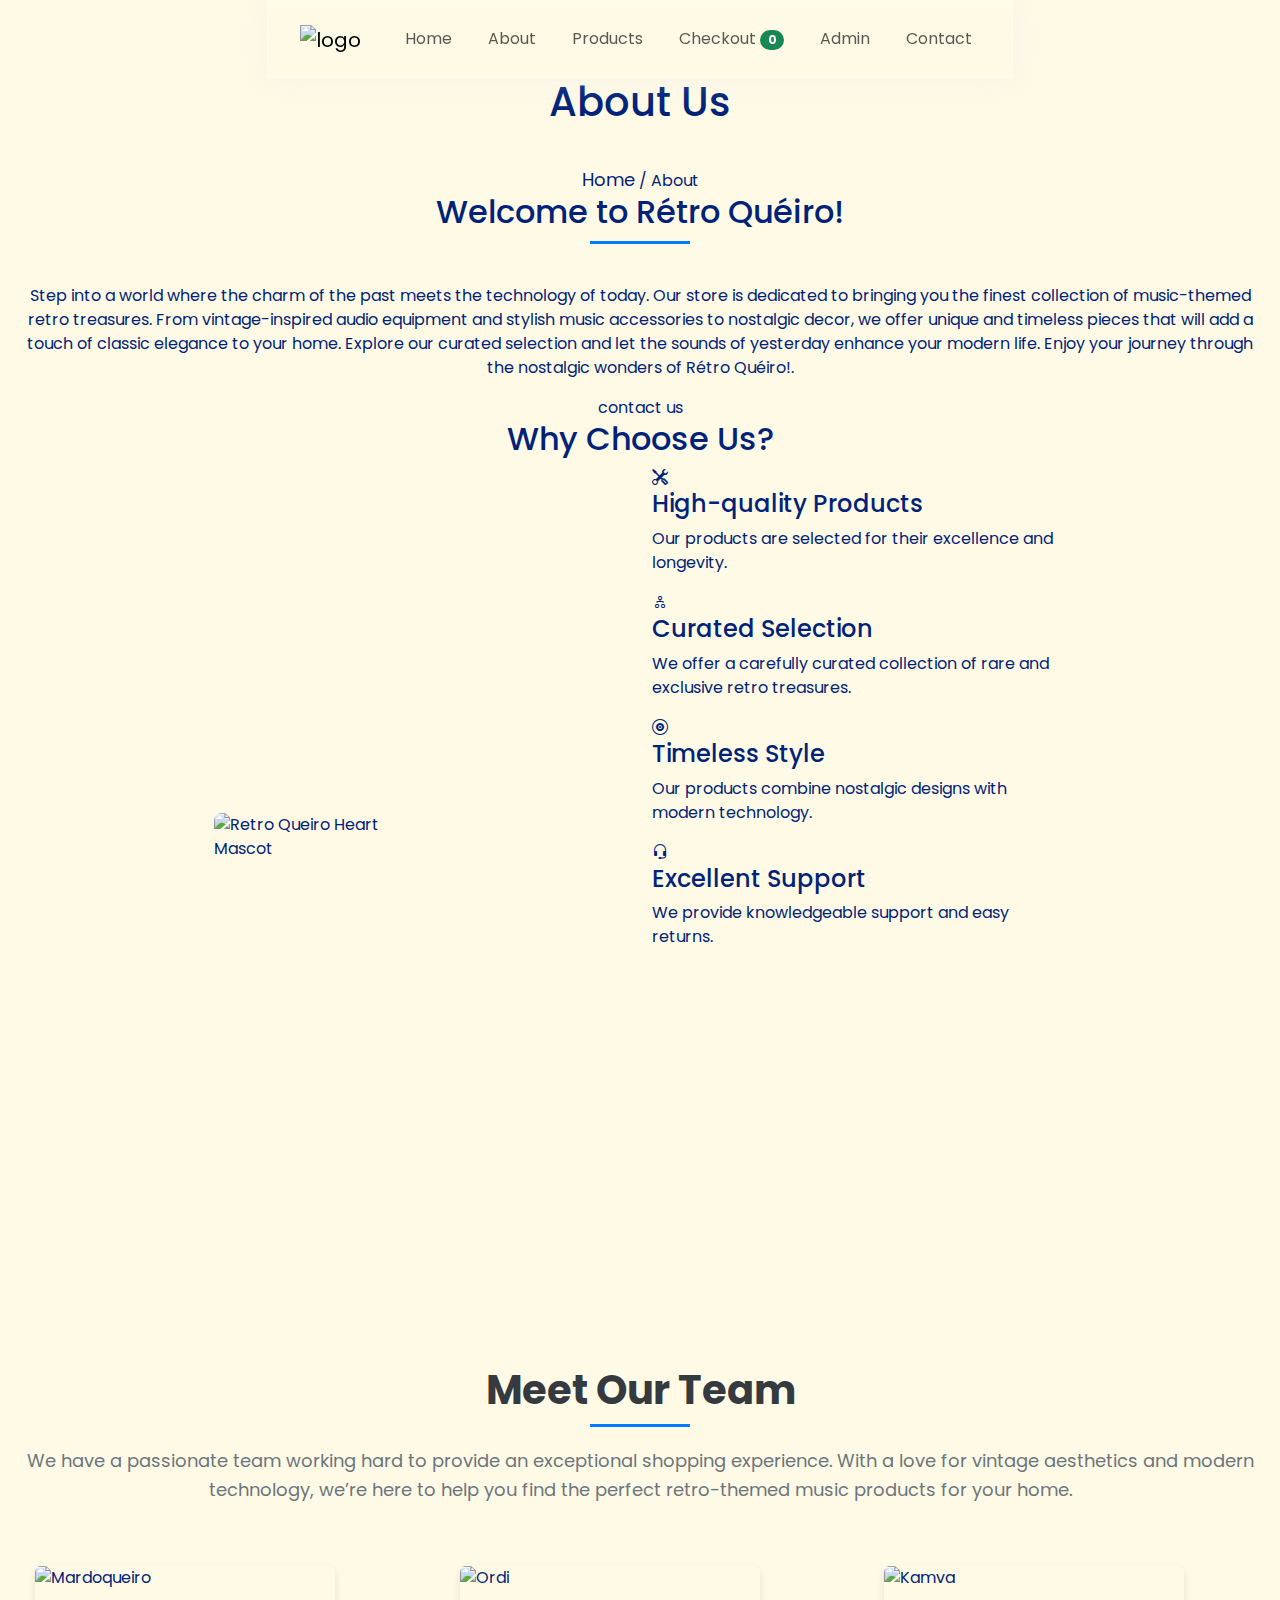
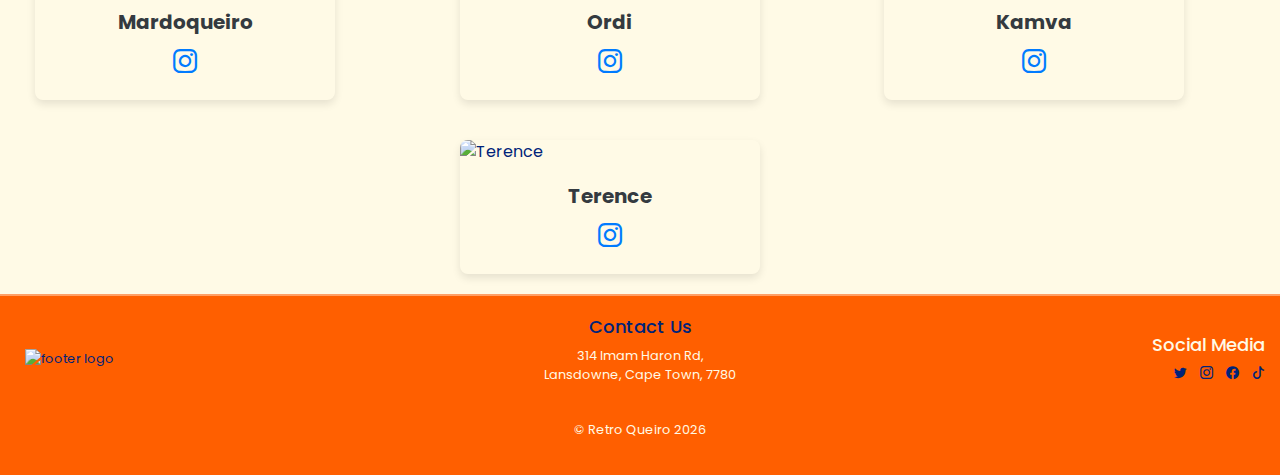
==== commit d44e07d4: "Styling" ====
--- a/html/about.html
+++ b/html/about.html
@@ -5,13 +5,15 @@
     <meta charset="UTF-8">
     <meta name="viewport" content="width=device-width, initial-scale=1.0">
     <!-- Favicon -->
-    <link rel="shortcut icon" href="https://mardoqueiro.github.io/all_images/E-com_/RetroLogo/Yellow_Orange_Retro_removebg-preview-removebg-preview.png" type="image/x-icon">
+    <link rel="shortcut icon"
+        href="https://mardoqueiro.github.io/all_images/E-com_/RetroLogo/Yellow_Orange_Retro_removebg-preview-removebg-preview.png"
+        type="image/x-icon">
     <!-- Bootstrap's styling -->
     <link href="https://cdn.jsdelivr.net/npm/bootstrap@5.3.3/dist/css/bootstrap.min.css" rel="stylesheet"
         integrity="sha384-QWTKZyjpPEjISv5WaRU9OFeRpok6YctnYmDr5pNlyT2bRjXh0JMhjY6hW+ALEwIH" crossorigin="anonymous">
     <link rel="stylesheet" href="https://cdn.jsdelivr.net/npm/bootstrap-icons@1.11.3/font/bootstrap-icons.min.css">
     <!-- Custom's styling -->
-    <link rel="stylesheet" href="../css/style.css">   
+    <link rel="stylesheet" href="../css/style.css">
     <title>About</title>
 </head>
 
@@ -19,10 +21,12 @@
     <nav class="navbar navbar-expand sticky-top p-3">
         <div class="container-fluid">
             <a class="navbar-brand" href="../index.html">
-                <img src="https://mardoqueiro.github.io/all_images/E-com_/RetroLogo/Yellow_Orange_Retro_removebg-preview-removebg-preview.png" alt="logo" loading="lazy">
+                <img src="https://mardoqueiro.github.io/all_images/E-com_/RetroLogo/Yellow_Orange_Retro_removebg-preview-removebg-preview.png"
+                    alt="logo" loading="lazy">
             </a>
-            <button class="navbar-toggler" type="button" data-bs-toggle="collapse" data-bs-target="#navbarSupportedContent"
-                aria-controls="navbarSupportedContent" aria-expanded="false" aria-label="Toggle navigation">
+            <button class="navbar-toggler" type="button" data-bs-toggle="collapse"
+                data-bs-target="#navbarSupportedContent" aria-controls="navbarSupportedContent" aria-expanded="false"
+                aria-label="Toggle navigation">
                 <span class="navbar-toggler-icon"></span>
             </button>
             <div class="collapse navbar-collapse" id="navbarSupportedContent">
@@ -53,7 +57,7 @@
             </div>
         </div>
     </nav>
-  
+
     <main class="container-fluid">
         <div class="row">
             <div class="col-xs-12">
@@ -67,36 +71,41 @@
         </div>
     </main>
 
-    <section class="about-area">
-            <div class="container-fluid">
-                <div class="row">
-                    <div class="col-md-12">
-                        <div class="about-content text-center">
-                            <h2 class="about-title about-line">Welcome to Rétro Quéiro!</h2>
-                            <p>Step into a world where the charm of the past meets the technology of today. Our store is dedicated to bringing you the finest collection of music-themed retro treasures. From vintage-inspired audio equipment and stylish music accessories to nostalgic decor, we offer unique and timeless pieces that will add a touch of classic elegance to your home. Explore our curated selection and let the sounds of yesterday enhance your modern life. Enjoy your journey through the nostalgic wonders of Rétro Quéiro!.</p>
-    
-                            <div class="retro-btn">
-                                <a class="ctr-btn" href="./contact.html">contact us</a>
-                            </div>
-                        </div>
-                    </div>
-                </div>
-            </div>
-            <!-- End about- area -->
-        </div>
-    </section>
-
-            
+    <div class="about-area">
+        <div class="container-fluid">
+            <div class="row">
+                <div class="col-md-12">
+                    <div class="about-content text-center">
+                        <h2 class="about-title about-line">Welcome to Rétro Quéiro!</h2>
+                        <p>Step into a world where the charm of the past meets the technology of today. Our store is
+                            dedicated to bringing you the finest collection of music-themed retro treasures. From
+                            vintage-inspired audio equipment and stylish music accessories to nostalgic decor, we offer
+                            unique and timeless pieces that will add a touch of classic elegance to your home. Explore
+                            our curated selection and let the sounds of yesterday enhance your modern life. Enjoy your
+                            journey through the nostalgic wonders of Rétro Quéiro!.</p>
+
+                        <div class="retro-btn">
+                            <a class="ctr-btn" href="./contact.html">contact us</a>
+                        </div>
+                    </div>
+                </div>
+            </div>
+        </div>
+        <!-- End about- area -->
+    </div>
+
     <h2 class="choose-title text-center">Why Choose Us?</h2>
 
     <!-- Start Choose Us Area -->
-    <section class="choose-area">
+    <div class="choose-area">
         <div class="container-fluid">
             <div class="row">
                 <div class="col-md-6">
                     <div class="video-wrap bg--3">
                         <div class="index-animation">
-                            <img class="index-img" src="https://mardoqueiro.github.io/all_images/E-com_/Retro.Mascot/Retro_Queiro_Heart_Mascot-removebg-preview.png" alt="Retro Queiro Heart Mascot">
+                            <img class="index-img"
+                                src="https://mardoqueiro.github.io/all_images/E-com_/Retro.Mascot/Retro_Queiro_Heart_Mascot-removebg-preview.png"
+                                alt="Retro Queiro Heart Mascot">
                         </div>
                     </div>
                 </div>
@@ -118,7 +127,8 @@
                                 </div>
                                 <div class="choose-details">
                                     <h4>Curated Selection</h4>
-                                    <p>We offer a carefully curated collection of rare and exclusive retro treasures.</p>
+                                    <p>We offer a carefully curated collection of rare and exclusive retro treasures.
+                                    </p>
                                 </div>
                             </div>
                             <div class="choose-item">
@@ -144,83 +154,95 @@
                 </div>
             </div>
         </div>
-    </section>
+    </div>
     <!-- End Choose Us Area -->
 
     <!-- Start Our Team Area -->
-    <section class="team-area">
-        <div class="container-fluid">
-          <div class="row">
-            <div class="col-md-12 text-center">
-              <div class="about-title">
-                <h2 class="about-line">Meet Our Team</h2>
-                <p>We have a passionate team working hard to provide an exceptional shopping experience. With a love for vintage aesthetics and modern technology, we’re here to help you find the perfect retro-themed music products for your home.</p>
-              </div>
-            </div>
-          </div>
-          <div class="row justify-content-center">
-            <div class="col-md-4 col-sm-6">
-              <div class="card1">
-                <img src="https://mardoqueiro.github.io/all_images/E-com_/Team-photo/b3365659-68c9-4674-ba1d-c95ac5390f0c-1_all_12963.jpg" class="card-img-top" alt="Mardoqueiro">
-                <div class="card-body">
-                  <h5 class="card-title">Mardoqueiro</h5>
-                  <a href="..." target="_blank"><i class="bi bi-instagram"></i></a>
-                </div>
-              </div>
-            </div>
-            <div class="col-md-4 col-sm-6">
-              <div class="card1">
-                <img src="https://mardoqueiro.github.io/all_images/E-com_/Team-photo/IMG_20240607_135942_589.jpg" class="card-img-top" alt="Ordi">
-                <div class="card-body">
-                  <h5 class="card-title">Ordi</h5>
-                  <a href="..." target="_blank"><i class="bi bi-instagram"></i></a>
-                </div>
-              </div>
-            </div>
-            <div class="col-md-4 col-sm-6">
-              <div class="card1">
-                <img src="https://mardoqueiro.github.io/all_images/E-com_/Team-photo/Screenshot_20240607_150245_WhatsApp.jpg" class="card-img-top" alt="Kamva">
-                <div class="card-body">
-                  <h5 class="card-title">Kamva</h5>
-                  <a href="..." target="_blank"><i class="bi bi-instagram"></i></a>
-                </div>
-              </div>
-            </div>
-            <div class="col-md-4 col-sm-6">
-              <div class="card1">
-                <img src="https://mardoqueiro.github.io/all_images/E-com_/Team-photo/IMG_20240607_150343_596.jpg" class="card-img-top" alt="Terence">
-                <div class="card-body">
-                  <h5 class="card-title">Terence</h5>
-                  <a href="..." target="_blank"><i class="bi bi-instagram"></i></a>
-                </div>
-              </div>
-            </div>
-          </div>
-        </div>
-      </section>
-      <!-- End Our Team Area -->
-  
+    <div class="team-area">
+        <div class="container-fluid">
+            <div class="row">
+                <div class="col-md-12 text-center">
+                    <div class="about-title">
+                        <h2 class="about-line">Meet Our Team</h2>
+                        <p>We have a passionate team working hard to provide an exceptional shopping experience. With a
+                            love for vintage aesthetics and modern technology, we’re here to help you find the perfect
+                            retro-themed music products for your home.</p>
+                    </div>
+                </div>
+            </div>
+            <div class="row justify-content-center">
+                <div class="col-md-4 col-sm-6">
+                    <div class="card1">
+                        <img src="https://mardoqueiro.github.io/all_images/E-com_/Team-photo/b3365659-68c9-4674-ba1d-c95ac5390f0c-1_all_12963.jpg"
+                            class="card-img-top" alt="Mardoqueiro">
+                        <div class="card-body">
+                            <h5 class="card-title">Mardoqueiro</h5>
+                            <a href="https://www.instagram.com/mumbo.dumb0/" target="_blank"><i
+                                    class="bi bi-instagram"></i></a>
+                        </div>
+                    </div>
+                </div>
+                <div class="col-md-4 col-sm-6">
+                    <div class="card1">
+                        <img src="https://mardoqueiro.github.io/all_images/E-com_/Team-photo/IMG_20240607_135942_589.jpg"
+                            class="card-img-top" alt="Ordi">
+                        <div class="card-body">
+                            <h5 class="card-title">Ordi</h5>
+                            <a href="https://www.instagram.com/vibeswith.cocopops/" target="_blank"><i
+                                    class="bi bi-instagram"></i></a>
+                        </div>
+                    </div>
+                </div>
+                <div class="col-md-4 col-sm-6">
+                    <div class="card1">
+                        <img src="https://mardoqueiro.github.io/all_images/E-com_/Team-photo/Screenshot_20240607_150245_WhatsApp.jpg"
+                            class="card-img-top" alt="Kamva">
+                        <div class="card-body">
+                            <h5 class="card-title">Kamva</h5>
+                            <a href="https://www.instagram.com/kamva_banzi/" target="_blank"><i
+                                    class="bi bi-instagram"></i></a>
+                        </div>
+                    </div>
+                </div>
+                <div class="col-md-4 col-sm-6">
+                    <div class="card1">
+                        <img src="https://mardoqueiro.github.io/all_images/E-com_/Team-photo/IMG_20240607_150343_596.jpg"
+                            class="card-img-top" alt="Terence">
+                        <div class="card-body">
+                            <h5 class="card-title">Terence</h5>
+                            <a href="https://www.instagram.com/terence.301/" target="_blank"><i
+                                    class="bi bi-instagram"></i></a>
+                        </div>
+                    </div>
+                </div>
+            </div>
+        </div>
+    </div>
+    <!-- End Our Team Area -->
+
 
     <footer class="footer">
         <div class="container-fluid">
             <div class="footer-content">
                 <div class="footer-logo">
-                    <a href="./index.html">
-                        <img class="img-footer" src="https://mardoqueiro.github.io/all_images/E-com_/Retro Logo/Yellow_Orange_Retro_removebg-preview.png" alt="footer logo">
+                    <a href="../index.html">
+                        <img class="img-footer"
+                            src="https://mardoqueiro.github.io/all_images/E-com_/Retro Logo/Yellow_Orange_Retro_removebg-preview.png"
+                            alt="footer logo">
                     </a>
                 </div>
                 <div class="footer-contact">
-                  <a href="../html/contact.html">
-                    <h2 class="footer-title">Contact Us</h2>
-                  </a>
+                    <a href="../html/contact.html">
+                        <h2 class="footer-title">Contact Us</h2>
+                    </a>
                     <p>314 Imam Haron Rd,<br>Lansdowne, Cape Town, 7780</p>
                 </div>
                 <div class="footer-social">
                     <h4 class="footer-title">Social Media</h4>
-                      <a class="social-icons" href="..." target="_blank"><i class="bi bi-twitter"></i></a>
-                      <a class="social-icons" href="..." target="_blank"><i class="bi bi-instagram"></i></a>
-                      <a class="social-icons" href="..." target="_blank"><i class="bi bi-facebook"></i></a>
-                      <a class="social-icons" href="..." target="_blank"><i class="bi bi-tiktok"></i></a>
+                    <a class="social-icons" href="..." target="_blank"><i class="bi bi-twitter"></i></a>
+                    <a class="social-icons" href="..." target="_blank"><i class="bi bi-instagram"></i></a>
+                    <a class="social-icons" href="..." target="_blank"><i class="bi bi-facebook"></i></a>
+                    <a class="social-icons" href="..." target="_blank"><i class="bi bi-tiktok"></i></a>
                 </div>
                 <div class="footer-copyright">
                     <p>&copy; Retro Queiro <span currentYear></span></p>
@@ -228,21 +250,21 @@
             </div>
         </div>
     </footer>
-    
+
     <!-- Bootstrap's script -->
     <script src="https://cdn.jsdelivr.net/npm/bootstrap@5.3.3/dist/js/bootstrap.bundle.min.js"
-        integrity="sha384-YvpcrYf0tY3lHB60NNkmXc5s9fDVZLESaAA55NDzOxhy9GkcIdslK1eN7N6jIeHz"
-        crossorigin="anonymous"></script>
+        integrity="sha384-YvpcrYf0tY3lHB60NNkmXc5s9fDVZLESaAA55NDzOxhy9GkcIdslK1eN7N6jIeHz" crossorigin="anonymous">
+        </script>
     <!-- Custom's script -->
     <script>
         // Current year
         document.querySelector('[currentYear]').textContent = new Date().getUTCFullYear()
-    // Counter
-    window.onload = () => {
-        document.querySelector('[counter]').textContent = JSON.parse(localStorage.getItem('checkout'))
-            ? JSON.parse(localStorage.getItem('checkout')).length
-            : 0
-    }
+        // Counter
+        window.onload = () => {
+            document.querySelector('[counter]').textContent = JSON.parse(localStorage.getItem('checkout')) ?
+                JSON.parse(localStorage.getItem('checkout')).length :
+                0
+        }
     </script>
 </body>
 
--- a/css/style.css
+++ b/css/style.css
@@ -200,10 +200,115 @@
 /*---------------------------------------
    ABOUT US
 ----------------------------------------*/
+/* General Container Styling */
+.container-fluid {
+  padding: 0 15px;
+}
+
+/* Team Area Styling */
+
+
+.about-title {
+  margin-bottom: 40px;
+}
+
+.about-title h2 {
+  font-size: 2.5rem;
+  font-weight: bold;
+  margin-bottom: 20px;
+  color: #343a40;
+  position: relative;
+}
+
+.about-line::after {
+  content: '';
+  display: block;
+  width: 100px;
+  height: 3px;
+  background-color: #007bff;
+  margin: 10px auto 0;
+}
+
+.about-title p {
+  font-size: 1.125rem;
+  color: #6c757d;
+  margin-bottom: 20px;
+  line-height: 1.6;
+}
+
+/* Card Styling */
+.card1 {
+  margin: 20px;
+  border: none;
+  border-radius: 8px;
+  overflow: hidden;
+  box-shadow: 0 4px 8px rgba(0, 0, 0, 0.1);
+  transition: transform 0.3s ease, box-shadow 0.3s ease;
+}
+
+.card1:hover {
+  transform: translateY(-10px);
+  box-shadow: 0 8px 16px rgba(0, 0, 0, 0.2);
+}
+
+.card-img-top {
+  width: 100%;
+  height: auto;
+}
+
+.card-body {
+  text-align: center;
+  padding: 20px;
+}
+
+.card-title {
+  font-size: 1.25rem;
+  font-weight: bold;
+  margin-bottom: 10px;
+  color: #343a40;
+}
+
+.card-body a {
+  color: #007bff;
+  text-decoration: none;
+  font-size: 1.5rem;
+}
+
+.card-body a:hover {
+  color: #0056b3;
+}
+
+/* Animation */
+@keyframes cardFadeIn {
+  from {
+      opacity: 0;
+      transform: translateY(20px);
+  }
+  to {
+      opacity: 1;
+      transform: translateY(0);
+  }
+}
+
+.card1 {
+  animation: cardFadeIn 0.6s ease-in-out;
+}
+
+/* Media Queries for Responsiveness */
+@media (min-width: 768px) {
+  .card1 {
+      width: 300px;
+  }
+}
+
+@media (max-width: 768px) {
+  .card1 {
+      margin: 10px auto;
+  }
+}
 
 
 /* About team */  
-
   
   @media (min-width: 576px) {
     .card {
@@ -223,57 +328,88 @@
     }
   }
   
+/*---------------------------------------
+  PRODUCT
+----------------------------------------*/
+
+/* Spinner Styling */
+.spinner-wrapper {
+  margin-top: 20px;
+}
+
+/* Media Queries for Responsiveness */
+@media (min-width: 768px) {
+  .Search-bar, .sort, .Cat-filter {
+      margin-bottom: 0;
+  }
+
+  .row.justify-content-between.my-2.d-block.d-md-flex.p-2 .col {
+      flex: 1;
+      max-width: 32%;
+  }
+}
+
+@media (max-width: 768px) {
+  .Search-bar, .sort, .Cat-filter {
+      margin-bottom: 10px;
+  }
+}
+
+
 
 /*---------------------------------------
    Checkout
 ----------------------------------------*/
-.checkout table {
-    width: 100%;
-    border-collapse: collapse;
-  }
-  
-  .checkout th, .checkout td {
-    border: 2px solid var(--text-color);
-    padding: 8px;
-  }
-  
-  .checkout button {
-    margin-top: 20px;
-  }
-
-  .button {
-    padding: 10px 20px;
-    font-size: 16px;
-    margin: 10px 5px;
-    cursor: pointer;
-    border: none;
-    border-radius: 5px;
-    transition: background-color 0.3s ease, color 0.3s ease;
-}
-.rtr-btn{
-    background-color: whitesmoke;
-    color: var(--text-color);
-    padding: .5rem;
-    border-radius: .5rem;
-    text-decoration: none;
-    font-size: 1.2rem;
-}
-
-.rtr-btn:hover {
-    background-color: var(--main-color);
-}
-.ctr-btn{
-    background-color: var(--accent-color);
-    color: var(--bg-color);
-    padding: .5rem;
-    border-radius: .5rem;
-    text-decoration: none;
-    font-size: 1.2rem;
-}
-
-.ctr-btn:hover {
-    background-color: var(--main-color);
-}
+/* Table Styling */
+table {
+  width: 100%;
+  border-collapse: collapse;
+  margin-top: 20px;
+}
+
+thead th {
+  background-color: #f2f2f2;
+  padding: 10px;
+  border: 1px solid #ddd;
+  text-align: left;
+}
+
+tbody td {
+  padding: 10px;
+  border: 1px solid #ddd;
+}
+
+tbody tr:nth-child(even) {
+  background-color: #f9f9f9;
+}
+
+tbody tr:hover {
+  background-color: #f1f1f1;
+}
+
+/* Button Styling */
+button.btn {
+  margin: 10px 5px;
+}
+
+/* Centering the index-animation */
+.index-animation {
+  display: flex;
+  justify-content: center;
+  align-items: center;
+  height: 100vh; /* Full viewport height */
+}
+
+.index-img {
+  max-width: 100%;
+  height: auto;
+}
+
+/* Spinner styling */
+.spinner-wrapper {
+  margin-top: 20px;
+}
+
 /*---------------------------------------
    Admin
 ----------------------------------------*/
@@ -328,42 +464,112 @@
 /*---------------------------------------
     CONTACT
 ----------------------------------------*/
-
+/* General Container Styling */
 .container {
     padding: 0 15px;
-    
-  }
-  
-  .index-animation {
-    text-align: center;
-  }
-  
-  .index-img {
+}
+
+/* Index Animation Styling */
+.index-animation {
+    display: flex;
+    justify-content: center;
+    align-items: center;
+    height: 100vh; /* Full viewport height */
+}
+
+.index-img {
     max-width: 100%;
     height: auto;
     border-radius: 8px;
-  }
-  
-  @media (max-width: 768px) {
+}
+
+/* Table Styling */
+table {
+    width: 100%;
+    border-collapse: collapse;
+    margin-top: 20px;
+}
+
+thead th {
+    background-color: #f2f2f2;
+    padding: 10px;
+    border: 1px solid #ddd;
+    text-align: left;
+}
+
+tbody td {
+    padding: 10px;
+    border: 1px solid #ddd;
+}
+
+tbody tr:nth-child(even) {
+    background-color: #f9f9f9;
+}
+
+tbody tr:hover {
+    background-color: #f1f1f1;
+}
+
+/* Button Styling */
+button.btn {
+    margin: 10px 5px;
+}
+
+/* Spinner styling */
+.spinner-wrapper {
+    margin-top: 20px;
+}
+
+/* Media Queries for Responsiveness */
+@media (max-width: 768px) {
     .contact-container {
-      margin-bottom: 20px;
-    }
-  
+        margin-bottom: 20px;
+    }
+
     .index-animation {
-      margin-bottom: 20px;
-    }
-  }
-
-.contact-form-area{
+        margin-bottom: 20px;
+    }
+
+    table thead {
+        display: none;
+    }
+
+    table, table tbody, table tr, table td {
+        display: block;
+        width: 100%;
+    }
+
+    table tr {
+        margin-bottom: 15px;
+    }
+
+    table td {
+        text-align: right;
+        padding-left: 50%;
+        position: relative;
+    }
+
+    table td:before {
+        content: attr(data-label);
+        position: absolute;
+        left: 0;
+        width: 50%;
+        padding-left: 15px;
+        font-weight: bold;
+        text-align: left;
+    }
+}
+
+/* Contact Form Styling */
+.contact-form-area {
     display: flex;
     justify-content: center;
     align-items: center;
     height: 100vh;
 }
 
-
 .contact-title h2 {
-        font-size: 50px;
+    font-size: 50px;
 }
 
 .contact-form-warp {
@@ -377,7 +583,6 @@
     border-radius: 0.5rem;
 }
 
-
 #contact-form {
     display: flex;
     flex-direction: column;
@@ -409,14 +614,31 @@
     color: var(--main-color);
 }
 
-
 .single-contact {
     width: 30rem;
     margin: 0 auto;
 }
 
-
-
+/* Additional Media Queries for Smaller Screens */
+@media (max-width: 576px) {
+    .contact-title h2 {
+        font-size: 35px;
+    }
+
+    .contact-form-warp {
+        padding: 0.5rem;
+    }
+
+    .single-contact {
+        width: 100%;
+    }
+}
+
+@media (min-width: 769px) {
+    .contact-form-area {
+        height: auto;
+    }
+}
 /*---------------------------------------
    Footer
 ----------------------------------------*/
@@ -496,3 +718,27 @@
     width: 100px;
     margin: 0 10px;
 }
+  
+  @media (min-width: 1200px) {
+    .container-fluid {
+      max-width: 100%;
+    }
+  }
+  
+  @media (min-width: 1024px) {
+    .container-fluid {
+      max-width: 100%;
+    }
+  }
+  
+  @media (min-width: 768px) {
+    .container-fluid {
+      max-width: 100%;
+    }
+  }
+  
+  @media (max-width: 367px) {
+    .container-fluid {
+      max-width: 100%;
+    }
+  }
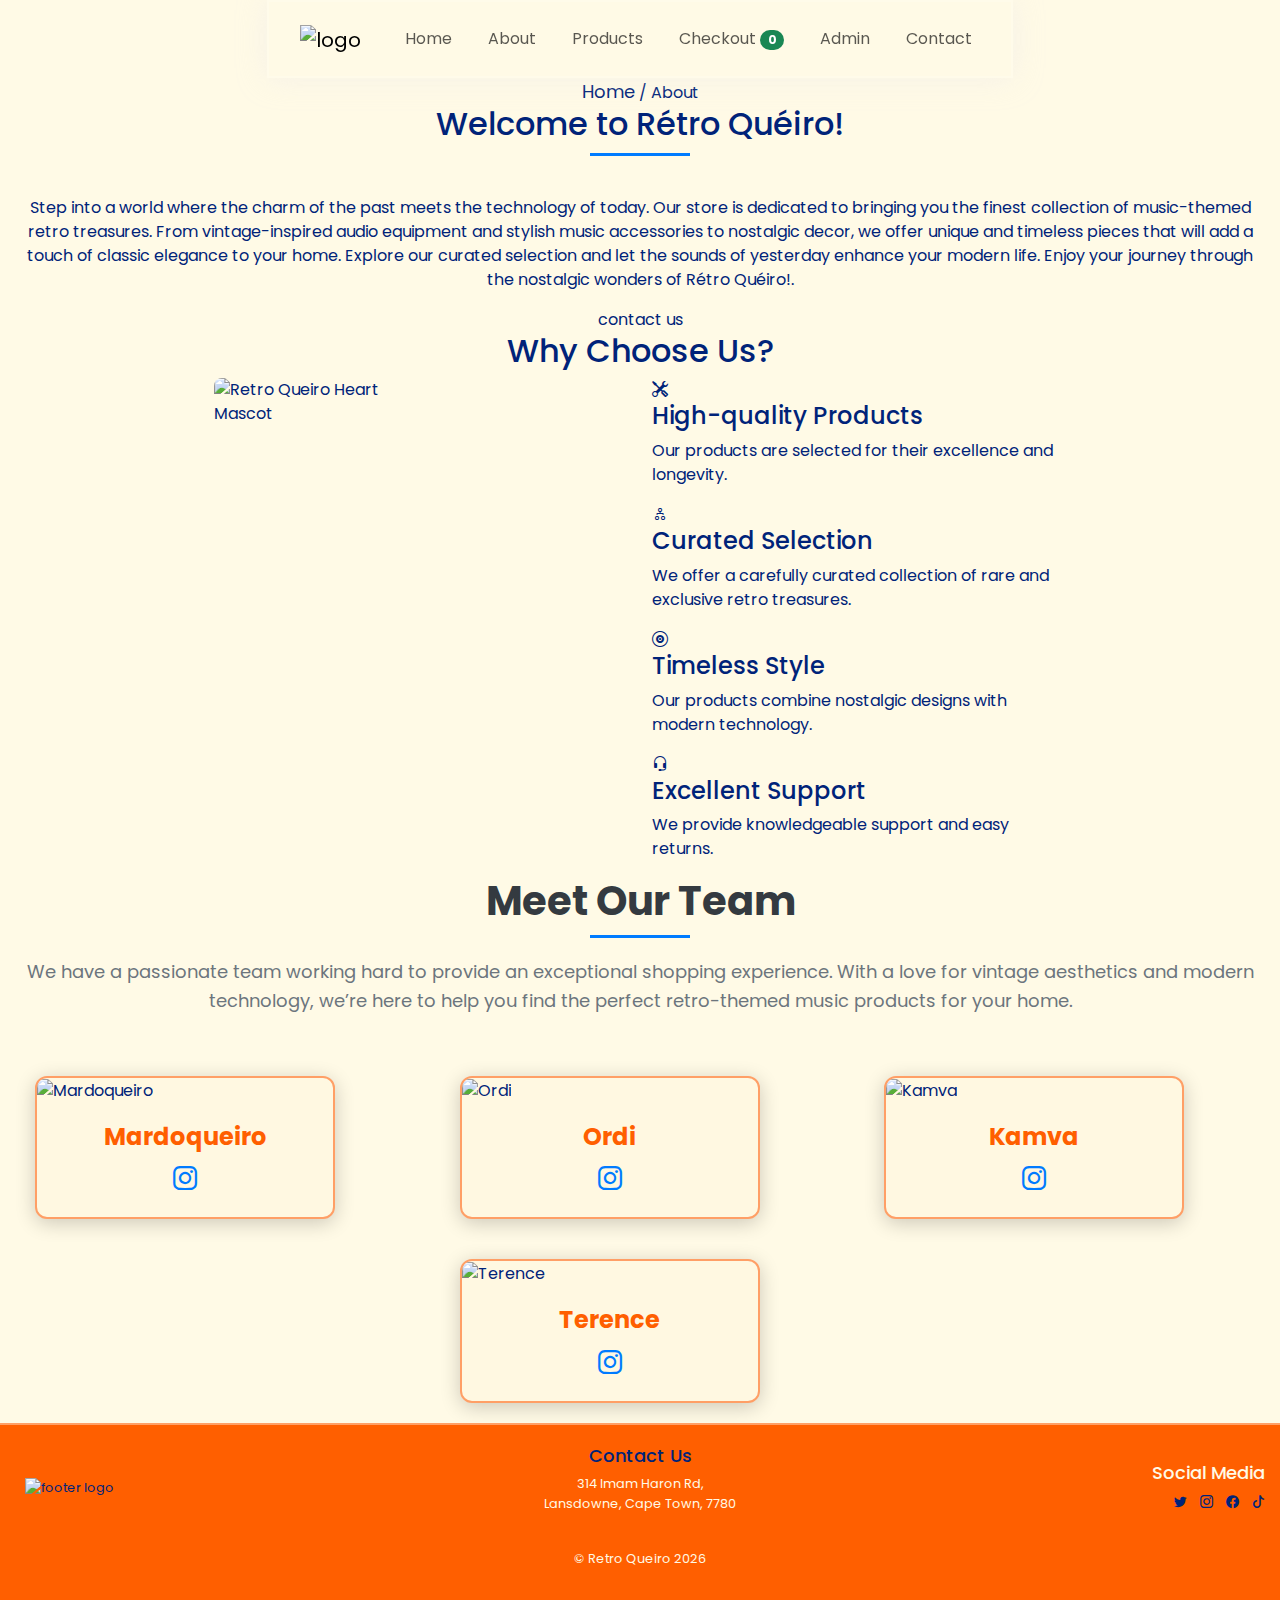
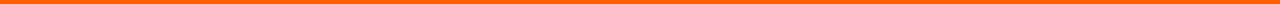
==== commit 25ee5b8e: "about" ====
--- a/html/about.html
+++ b/html/about.html
@@ -62,7 +62,7 @@
         <div class="row">
             <div class="col-xs-12">
                 <div class="about-content text-center">
-                    <h1 class="about-title">About Us</h1>
+                    <!-- <h1 class="about-title">About Us</h1> -->
                     <nav class="about-breadcrumb">
                         <a href="../index.html">Home</a> / <span>About</span>
                     </nav>
--- a/css/style.css
+++ b/css/style.css
@@ -103,38 +103,38 @@
     display: flex;
     align-items: center;
     justify-content: space-between;
-    flex-wrap: wrap; /* Ensures responsiveness on smaller screens */
+    flex-wrap: wrap; 
   }
   
   .index-content {
     flex: 1;
-    max-width: 50%; /* Adjust as needed */
+    max-width: 50%; 
     margin-bottom: 5rem;
   }
   
   .index-animation {
     flex: 1;
-    text-align: right; /* Align the image to the right */
+    text-align: right;
   }
   
   .index-img {
-    max-width: 100%;
-    height: auto; /* Ensure the image scales nicely */
+    max-width: auto;
+    height: 100%; 
   }
   
   @media (max-width: 768px) {
     .container {
-      flex-direction: column; /* Stack items vertically on smaller screens */
+      flex-direction: column; 
       align-items: center;
     }
   
     .index-content, .index-animation {
       max-width: 100%;
-      text-align: center; /* Center text and image on smaller screens */
+      text-align: center;
     }
   
     .index-img {
-      margin-top: 20px; /* Add some spacing between text and image */
+      margin-top: 20px; 
     }
   }
   
@@ -146,30 +146,30 @@
     display: flex;
     align-items: center;
     justify-content: space-between;
-    flex-wrap: wrap; /* Ensures responsiveness on smaller screens */
+    flex-wrap: wrap; 
   }
   
   .index-animation {
     flex: 1;
-    max-width: 50%; /* Adjust as needed */
-    text-align: left; /* Align the image to the left */
+    max-width: 50%; 
+    text-align: left; 
   }
   
   .video-img {
     max-width: 100%;
-    height: auto; /* Ensure the image scales nicely */
+    height: auto; 
   }
   
   .video-wrap1 {
     flex: 1;
-    max-width: 50%; /* Adjust as needed */
+    max-width: 50%;
   }
   
   .video-container {
-    border: 2px solid var(--accent-color); /* Border around the text area */
+    border: 2px solid var(--accent-color); 
     padding: 20px;
-    background-color: var(--main-color); /* Optional: Add background color */
-    box-shadow: 0 4px 8px rgba(0,0,0,0.1); /* Optional: Add a shadow for better visibility */
+    background-color: var(--main-color); 
+    box-shadow: 0 4px 8px rgba(0,0,0,0.1);
     border-radius: 15px;
   }
   
@@ -179,17 +179,17 @@
   
   @media (max-width: 768px) {
     .container-video {
-      flex-direction: column; /* Stack items vertically on smaller screens */
+      flex-direction: column; 
       align-items: center;
     }
   
     .index-animation, .video-wrap1 {
       max-width: 100%;
-      text-align: center; /* Center text and image on smaller screens */
+      text-align: center;
     }
   
     .video-img {
-      margin-bottom: 20px; /* Add some spacing between image and text on smaller screens */
+      margin-bottom: 20px; 
     }
   
     .video-container {
@@ -206,8 +206,6 @@
 }
 
 /* Team Area Styling */
-
-
 .about-title {
   margin-bottom: 40px;
 }
@@ -239,16 +237,17 @@
 /* Card Styling */
 .card1 {
   margin: 20px;
-  border: none;
-  border-radius: 8px;
+  border: 2px solid #FF9F66; 
+  border-radius: 12px;
   overflow: hidden;
-  box-shadow: 0 4px 8px rgba(0, 0, 0, 0.1);
+  box-shadow: 0 4px 20px rgba(0, 0, 0, 0.2);
   transition: transform 0.3s ease, box-shadow 0.3s ease;
+  background-color: #FFF8E1; 
 }
 
 .card1:hover {
-  transform: translateY(-10px);
-  box-shadow: 0 8px 16px rgba(0, 0, 0, 0.2);
+  transform: translateY(-5px); 
+  box-shadow: 0 8px 30px rgba(0, 0, 0, 0.3); 
 }
 
 .card-img-top {
@@ -262,10 +261,10 @@
 }
 
 .card-title {
-  font-size: 1.25rem;
+  font-size: 1.5rem; 
   font-weight: bold;
   margin-bottom: 10px;
-  color: #343a40;
+  color: #FF5F00; 
 }
 
 .card-body a {
@@ -397,7 +396,7 @@
   display: flex;
   justify-content: center;
   align-items: center;
-  height: 100vh; /* Full viewport height */
+  height: 100vh; 
 }
 
 .index-img {
@@ -474,7 +473,7 @@
     display: flex;
     justify-content: center;
     align-items: center;
-    height: 100vh; /* Full viewport height */
+    height: 100%; 
 }
 
 .index-img {
@@ -656,32 +655,32 @@
     display: flex;
     align-items: center;
     justify-content: space-between;
-    flex-wrap: wrap; /* Ensures responsiveness on smaller screens */
+    flex-wrap: wrap; 
   }
   
   .footer-logo,
   .footer-contact,
   .footer-social {
     flex: 1;
-    max-width: 33%; /* Adjust as needed */
-    text-align: center; /* Center text */
+    max-width: 33%; 
+    text-align: center; 
   }
   
   .footer-logo {
-    text-align: left; /* Align logo to the left */
+    text-align: left; 
   }
   
   .footer-contact {
-    text-align: center; /* Center contact information */
+    text-align: center; 
   }
   
   .footer-social {
-    text-align: right; /* Align social media links to the right */
+    text-align: right; 
   }
   
   .footer-title {
     margin-top: 0;
-    font-size: 18px; /* Adjust font size as needed */
+    font-size: 18px; 
   }
   
   .footer-social .social-icons {
@@ -691,7 +690,7 @@
   .footer-copyright {
     text-align: center;
     margin-top: 20px;
-    flex: 1 0 100%; /* Make it span the full width */
+    flex: 1 0 100%;
   }
   
   @media (max-width: 768px) {
@@ -705,7 +704,7 @@
     .footer-social {
       max-width: 100%;
       text-align: center;
-      margin-bottom: 20px; /* Add some spacing between sections */
+      margin-bottom: 20px; 
     }
   
     .footer-social .social-icons {
@@ -742,3 +741,67 @@
       max-width: 100%;
     }
   }
+
+/* Product Card Styling */
+[ourStore] .card {
+  width: 100%;
+  max-width: 3000px;
+  height: 100%;
+  border: 1px solid var(--main-color);
+  border-radius: 8px;
+  transition: transform 0.2s, box-shadow 0.2s;
+  background-color: white;
+  margin-bottom: 20px;
+  box-shadow: 0 2px 6px rgba(0, 0, 0, 0.1);
+}
+
+[ourStore] .card:hover {
+    transform: translateY(-5px);
+    box-shadow: 0 4px 15px rgba(0, 0, 0, 0.1);
+}
+
+[ourStore] .card-img-top {
+    height: 100%;
+    object-fit: cover;
+    border-top-left-radius: 8px;
+    border-top-right-radius: 8px;
+}
+
+[ourStore] .card-body {
+    padding: 1rem;
+    display: flex;
+    flex-direction: column;
+    height: 100%;
+}
+
+[ourStore] .card-title {
+    font-size: 1rem;
+    font-weight: 600;
+    margin-bottom: 0.5rem;
+    color: var(--text-color);
+}
+
+[ourStore] .card-text {
+    font-size: 0.9rem;
+    color: #666;
+    margin-bottom: 0.5rem;
+}
+
+[ourStore] .card-text:last-of-type {
+    font-weight: 600;
+    color: var(--accent-color);
+    margin-top: auto;
+}
+
+[ourStore] .btn-primary {
+    background-color: var(--main-color);
+    border-color: var(--main-color);
+    width: 100%;
+    padding: 0.5rem;
+    margin-top: 1rem;
+}
+
+[ourStore] .btn-primary:hover {
+    background-color: var(--accent-color);
+    border-color: var(--accent-color);
+}
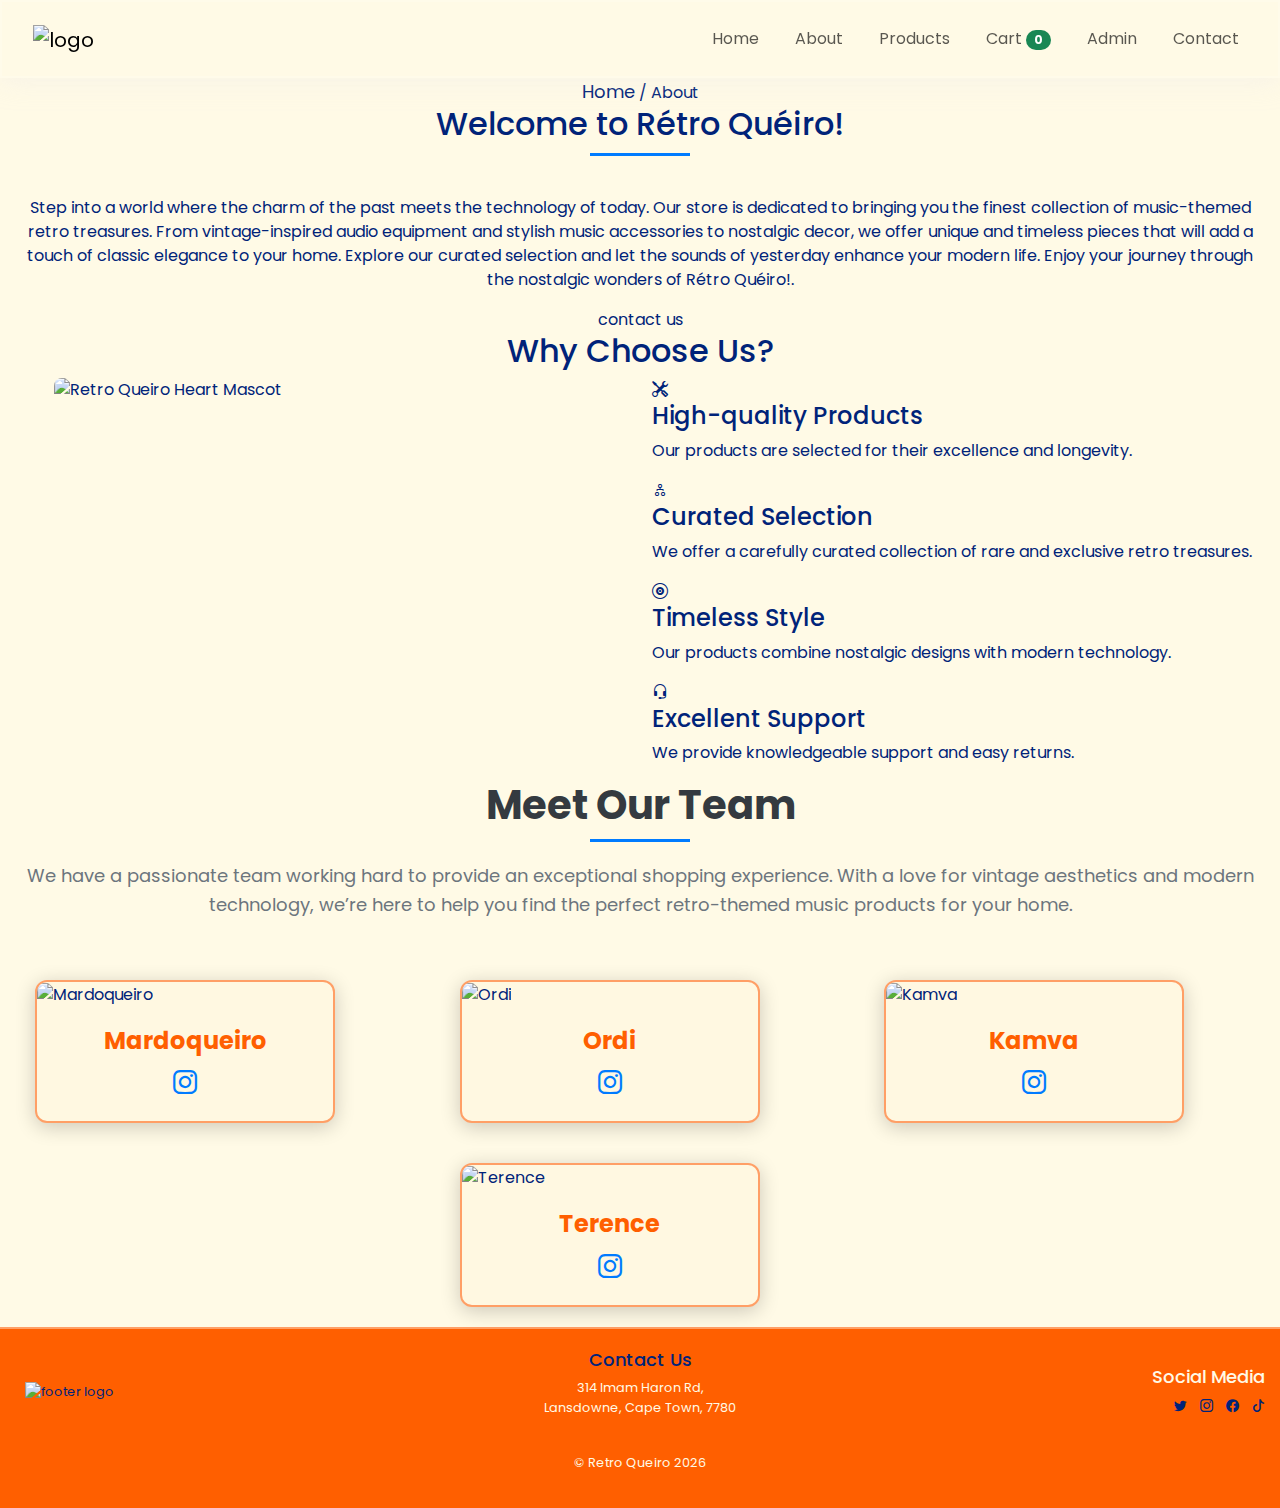
==== commit 544048b6: "navFixBar" ====
--- a/html/about.html
+++ b/html/about.html
@@ -1,271 +1,335 @@
 <!DOCTYPE html>
 <html lang="en">
-
-<head>
-    <meta charset="UTF-8">
-    <meta name="viewport" content="width=device-width, initial-scale=1.0">
+  <head>
+    <meta charset="UTF-8" />
+    <meta name="viewport" content="width=device-width, initial-scale=1.0" />
     <!-- Favicon -->
-    <link rel="shortcut icon"
-        href="https://mardoqueiro.github.io/all_images/E-com_/RetroLogo/Yellow_Orange_Retro_removebg-preview-removebg-preview.png"
-        type="image/x-icon">
+    <link
+      rel="shortcut icon"
+      href="https://mardoqueiro.github.io/all_images/E-com_/RetroLogo/Yellow_Orange_Retro_removebg-preview-removebg-preview.png"
+      type="image/x-icon"
+    />
     <!-- Bootstrap's styling -->
-    <link href="https://cdn.jsdelivr.net/npm/bootstrap@5.3.3/dist/css/bootstrap.min.css" rel="stylesheet"
-        integrity="sha384-QWTKZyjpPEjISv5WaRU9OFeRpok6YctnYmDr5pNlyT2bRjXh0JMhjY6hW+ALEwIH" crossorigin="anonymous">
-    <link rel="stylesheet" href="https://cdn.jsdelivr.net/npm/bootstrap-icons@1.11.3/font/bootstrap-icons.min.css">
+    <link
+      href="https://cdn.jsdelivr.net/npm/bootstrap@5.3.3/dist/css/bootstrap.min.css"
+      rel="stylesheet"
+      integrity="sha384-QWTKZyjpPEjISv5WaRU9OFeRpok6YctnYmDr5pNlyT2bRjXh0JMhjY6hW+ALEwIH"
+      crossorigin="anonymous"
+    />
+    <link
+      rel="stylesheet"
+      href="https://cdn.jsdelivr.net/npm/bootstrap-icons@1.11.3/font/bootstrap-icons.min.css"
+    />
     <!-- Custom's styling -->
-    <link rel="stylesheet" href="../css/style.css">
+    <link rel="stylesheet" href="../css/style.css" />
     <title>About</title>
-</head>
-
-<body>
-    <nav class="navbar navbar-expand sticky-top p-3">
-        <div class="container-fluid">
-            <a class="navbar-brand" href="../index.html">
-                <img src="https://mardoqueiro.github.io/all_images/E-com_/RetroLogo/Yellow_Orange_Retro_removebg-preview-removebg-preview.png"
-                    alt="logo" loading="lazy">
-            </a>
-            <button class="navbar-toggler" type="button" data-bs-toggle="collapse"
-                data-bs-target="#navbarSupportedContent" aria-controls="navbarSupportedContent" aria-expanded="false"
-                aria-label="Toggle navigation">
-                <span class="navbar-toggler-icon"></span>
-            </button>
-            <div class="collapse navbar-collapse" id="navbarSupportedContent">
-                <ul class="navbar-nav ms-auto mb-2 mb-lg-0">
-                    <li class="nav-item">
-                        <a class="nav-link " href="../index.html">Home</a>
-                    </li>
-                    <li class="nav-item">
-                        <a class="nav-link" href="./about.html">About</a>
-                    </li>
-                    <li class="nav-item">
-                        <a class="nav-link" href="./products.html">Products</a>
-                    </li>
-                    <li class="nav-item">
-                        <a class="nav-link" href="./checkout.html">Checkout
-                            <span class="badge rounded-pill bg-success" counter>
-                                0
-                            </span>
-                        </a>
-                    </li>
-                    <li class="nav-item">
-                        <a class="nav-link" href="./admin.html">Admin</a>
-                    </li>
-                    <li class="nav-item">
-                        <a class="nav-link" href="./contact.html">Contact</a>
-                    </li>
-                </ul>
-            </div>
-        </div>
+  </head>
+
+  <body>
+    <nav class="navbar navbar-expand-lg sticky-top p-3" id="navbar">
+      <div class="container-fluid">
+        <a class="navbar-brand" href="../index.html">
+          <img
+            src="https://mardoqueiro.github.io/all_images/E-com_/RetroLogo/Yellow_Orange_Retro_removebg-preview-removebg-preview.png"
+            alt="logo"
+            loading="lazy"
+          />
+        </a>
+        <button
+          class="navbar-toggler"
+          type="button"
+          data-bs-toggle="collapse"
+          data-bs-target="#navbarNav"
+          aria-controls="navbarNav"
+          aria-expanded="false"
+          aria-label="Toggle navigation"
+        >
+          <span class="navbar-toggler-icon"></span>
+        </button>
+        <div class="collapse navbar-collapse" id="navbarNav">
+          <ul class="navbar-nav ms-auto mb-2 mb-lg-0">
+            <li class="nav-item">
+              <a class="nav-link" href="../index.html">Home</a>
+            </li>
+            <li class="nav-item">
+              <a class="nav-link" href="./about.html">About</a>
+            </li>
+            <li class="nav-item">
+              <a class="nav-link" href="./products.html">Products</a>
+            </li>
+            <li class="nav-item">
+              <a class="nav-link" href="./checkout.html">Cart
+                <span class="badge rounded-pill bg-success" counter> 0 </span>
+              </a>
+            </li>
+            <li class="nav-item">
+              <a class="nav-link" href="./admin.html">Admin</a>
+            </li>
+            <li class="nav-item">
+              <a class="nav-link" href="./contact.html">Contact</a>
+            </li>
+          </ul>
+        </div>
+      </div>
     </nav>
 
     <main class="container-fluid">
+      <div class="row">
+        <div class="col-xs-12">
+          <div class="about-content text-center">
+            <!-- <h1 class="about-title">About Us</h1> -->
+            <nav class="about-breadcrumb">
+              <a href="../index.html">Home</a> / <span>About</span>
+            </nav>
+          </div>
+        </div>
+      </div>
+    </main>
+
+    <div class="about-area">
+      <div class="container-fluid">
         <div class="row">
-            <div class="col-xs-12">
-                <div class="about-content text-center">
-                    <!-- <h1 class="about-title">About Us</h1> -->
-                    <nav class="about-breadcrumb">
-                        <a href="../index.html">Home</a> / <span>About</span>
-                    </nav>
-                </div>
-            </div>
-        </div>
-    </main>
-
-    <div class="about-area">
-        <div class="container-fluid">
-            <div class="row">
-                <div class="col-md-12">
-                    <div class="about-content text-center">
-                        <h2 class="about-title about-line">Welcome to Rétro Quéiro!</h2>
-                        <p>Step into a world where the charm of the past meets the technology of today. Our store is
-                            dedicated to bringing you the finest collection of music-themed retro treasures. From
-                            vintage-inspired audio equipment and stylish music accessories to nostalgic decor, we offer
-                            unique and timeless pieces that will add a touch of classic elegance to your home. Explore
-                            our curated selection and let the sounds of yesterday enhance your modern life. Enjoy your
-                            journey through the nostalgic wonders of Rétro Quéiro!.</p>
-
-                        <div class="retro-btn">
-                            <a class="ctr-btn" href="./contact.html">contact us</a>
-                        </div>
-                    </div>
-                </div>
-            </div>
-        </div>
-        <!-- End about- area -->
+          <div class="col-md-12">
+            <div class="about-content text-center">
+              <h2 class="about-title about-line">Welcome to Rétro Quéiro!</h2>
+              <p>
+                Step into a world where the charm of the past meets the
+                technology of today. Our store is dedicated to bringing you the
+                finest collection of music-themed retro treasures. From
+                vintage-inspired audio equipment and stylish music accessories
+                to nostalgic decor, we offer unique and timeless pieces that
+                will add a touch of classic elegance to your home. Explore our
+                curated selection and let the sounds of yesterday enhance your
+                modern life. Enjoy your journey through the nostalgic wonders of
+                Rétro Quéiro!.
+              </p>
+
+              <div class="retro-btn">
+                <a class="ctr-btn" href="./contact.html">contact us</a>
+              </div>
+            </div>
+          </div>
+        </div>
+      </div>
+      <!-- End about- area -->
     </div>
 
     <h2 class="choose-title text-center">Why Choose Us?</h2>
 
     <!-- Start Choose Us Area -->
     <div class="choose-area">
-        <div class="container-fluid">
-            <div class="row">
-                <div class="col-md-6">
-                    <div class="video-wrap bg--3">
-                        <div class="index-animation">
-                            <img class="index-img"
-                                src="https://mardoqueiro.github.io/all_images/E-com_/Retro.Mascot/Retro_Queiro_Heart_Mascot-removebg-preview.png"
-                                alt="Retro Queiro Heart Mascot">
-                        </div>
-                    </div>
+      <div class="container-fluid">
+        <div class="row">
+          <div class="col-md-6">
+            <div class="video-wrap bg--3">
+              <div class="index-animation">
+                <img
+                  class="index-img"
+                  src="https://mardoqueiro.github.io/all_images/E-com_/Retro.Mascot/Retro_Queiro_Heart_Mascot-removebg-preview.png"
+                  alt="Retro Queiro Heart Mascot"
+                />
+              </div>
+            </div>
+          </div>
+          <div class="col-md-6">
+            <div class="choose-wrap">
+              <div class="choose-container">
+                <div class="choose-item">
+                  <div class="choose-icon">
+                    <i class="bi bi-tools"></i>
+                  </div>
+                  <div class="choose-details">
+                    <h4>High-quality Products</h4>
+                    <p>
+                      Our products are selected for their excellence and
+                      longevity.
+                    </p>
+                  </div>
                 </div>
-                <div class="col-md-6">
-                    <div class="choose-wrap">
-                        <div class="choose-container">
-                            <div class="choose-item">
-                                <div class="choose-icon">
-                                    <i class="bi bi-tools"></i>
-                                </div>
-                                <div class="choose-details">
-                                    <h4>High-quality Products</h4>
-                                    <p>Our products are selected for their excellence and longevity.</p>
-                                </div>
-                            </div>
-                            <div class="choose-item">
-                                <div class="choose-icon">
-                                    <i class="bi bi-diagram-2"></i>
-                                </div>
-                                <div class="choose-details">
-                                    <h4>Curated Selection</h4>
-                                    <p>We offer a carefully curated collection of rare and exclusive retro treasures.
-                                    </p>
-                                </div>
-                            </div>
-                            <div class="choose-item">
-                                <div class="choose-icon">
-                                    <i class="bi bi-vinyl"></i>
-                                </div>
-                                <div class="choose-details">
-                                    <h4>Timeless Style</h4>
-                                    <p>Our products combine nostalgic designs with modern technology.</p>
-                                </div>
-                            </div>
-                            <div class="choose-item">
-                                <div class="choose-icon">
-                                    <i class="bi bi-headset"></i>
-                                </div>
-                                <div class="choose-details">
-                                    <h4>Excellent Support</h4>
-                                    <p>We provide knowledgeable support and easy returns.</p>
-                                </div>
-                            </div>
-                        </div>
-                    </div>
+                <div class="choose-item">
+                  <div class="choose-icon">
+                    <i class="bi bi-diagram-2"></i>
+                  </div>
+                  <div class="choose-details">
+                    <h4>Curated Selection</h4>
+                    <p>
+                      We offer a carefully curated collection of rare and
+                      exclusive retro treasures.
+                    </p>
+                  </div>
                 </div>
-            </div>
-        </div>
+                <div class="choose-item">
+                  <div class="choose-icon">
+                    <i class="bi bi-vinyl"></i>
+                  </div>
+                  <div class="choose-details">
+                    <h4>Timeless Style</h4>
+                    <p>
+                      Our products combine nostalgic designs with modern
+                      technology.
+                    </p>
+                  </div>
+                </div>
+                <div class="choose-item">
+                  <div class="choose-icon">
+                    <i class="bi bi-headset"></i>
+                  </div>
+                  <div class="choose-details">
+                    <h4>Excellent Support</h4>
+                    <p>We provide knowledgeable support and easy returns.</p>
+                  </div>
+                </div>
+              </div>
+            </div>
+          </div>
+        </div>
+      </div>
     </div>
     <!-- End Choose Us Area -->
 
     <!-- Start Our Team Area -->
     <div class="team-area">
-        <div class="container-fluid">
-            <div class="row">
-                <div class="col-md-12 text-center">
-                    <div class="about-title">
-                        <h2 class="about-line">Meet Our Team</h2>
-                        <p>We have a passionate team working hard to provide an exceptional shopping experience. With a
-                            love for vintage aesthetics and modern technology, we’re here to help you find the perfect
-                            retro-themed music products for your home.</p>
-                    </div>
-                </div>
-            </div>
-            <div class="row justify-content-center">
-                <div class="col-md-4 col-sm-6">
-                    <div class="card1">
-                        <img src="https://mardoqueiro.github.io/all_images/E-com_/Team-photo/b3365659-68c9-4674-ba1d-c95ac5390f0c-1_all_12963.jpg"
-                            class="card-img-top" alt="Mardoqueiro">
-                        <div class="card-body">
-                            <h5 class="card-title">Mardoqueiro</h5>
-                            <a href="https://www.instagram.com/mumbo.dumb0/" target="_blank"><i
-                                    class="bi bi-instagram"></i></a>
-                        </div>
-                    </div>
-                </div>
-                <div class="col-md-4 col-sm-6">
-                    <div class="card1">
-                        <img src="https://mardoqueiro.github.io/all_images/E-com_/Team-photo/IMG_20240607_135942_589.jpg"
-                            class="card-img-top" alt="Ordi">
-                        <div class="card-body">
-                            <h5 class="card-title">Ordi</h5>
-                            <a href="https://www.instagram.com/vibeswith.cocopops/" target="_blank"><i
-                                    class="bi bi-instagram"></i></a>
-                        </div>
-                    </div>
-                </div>
-                <div class="col-md-4 col-sm-6">
-                    <div class="card1">
-                        <img src="https://mardoqueiro.github.io/all_images/E-com_/Team-photo/Screenshot_20240607_150245_WhatsApp.jpg"
-                            class="card-img-top" alt="Kamva">
-                        <div class="card-body">
-                            <h5 class="card-title">Kamva</h5>
-                            <a href="https://www.instagram.com/kamva_banzi/" target="_blank"><i
-                                    class="bi bi-instagram"></i></a>
-                        </div>
-                    </div>
-                </div>
-                <div class="col-md-4 col-sm-6">
-                    <div class="card1">
-                        <img src="https://mardoqueiro.github.io/all_images/E-com_/Team-photo/IMG_20240607_150343_596.jpg"
-                            class="card-img-top" alt="Terence">
-                        <div class="card-body">
-                            <h5 class="card-title">Terence</h5>
-                            <a href="https://www.instagram.com/terence.301/" target="_blank"><i
-                                    class="bi bi-instagram"></i></a>
-                        </div>
-                    </div>
-                </div>
-            </div>
-        </div>
+      <div class="container-fluid">
+        <div class="row">
+          <div class="col-md-12 text-center">
+            <div class="about-title">
+              <h2 class="about-line">Meet Our Team</h2>
+              <p>
+                We have a passionate team working hard to provide an exceptional
+                shopping experience. With a love for vintage aesthetics and
+                modern technology, we’re here to help you find the perfect
+                retro-themed music products for your home.
+              </p>
+            </div>
+          </div>
+        </div>
+        <div class="row justify-content-center">
+          <div class="col-md-4 col-sm-6">
+            <div class="card1">
+              <img
+                src="https://mardoqueiro.github.io/all_images/E-com_/Team-photo/b3365659-68c9-4674-ba1d-c95ac5390f0c-1_all_12963.jpg"
+                class="card-img-top"
+                alt="Mardoqueiro"
+              />
+              <div class="card-body">
+                <h5 class="card-title">Mardoqueiro</h5>
+                <a href="https://www.instagram.com/mumbo.dumb0/" target="_blank"
+                  ><i class="bi bi-instagram"></i
+                ></a>
+              </div>
+            </div>
+          </div>
+          <div class="col-md-4 col-sm-6">
+            <div class="card1">
+              <img
+                src="https://mardoqueiro.github.io/all_images/E-com_/Team-photo/IMG_20240607_135942_589.jpg"
+                class="card-img-top"
+                alt="Ordi"
+              />
+              <div class="card-body">
+                <h5 class="card-title">Ordi</h5>
+                <a
+                  href="https://www.instagram.com/vibeswith.cocopops/"
+                  target="_blank"
+                  ><i class="bi bi-instagram"></i
+                ></a>
+              </div>
+            </div>
+          </div>
+          <div class="col-md-4 col-sm-6">
+            <div class="card1">
+              <img
+                src="https://mardoqueiro.github.io/all_images/E-com_/Team-photo/Screenshot_20240607_150245_WhatsApp.jpg"
+                class="card-img-top"
+                alt="Kamva"
+              />
+              <div class="card-body">
+                <h5 class="card-title">Kamva</h5>
+                <a href="https://www.instagram.com/kamva_banzi/" target="_blank"
+                  ><i class="bi bi-instagram"></i
+                ></a>
+              </div>
+            </div>
+          </div>
+          <div class="col-md-4 col-sm-6">
+            <div class="card1">
+              <img
+                src="https://mardoqueiro.github.io/all_images/E-com_/Team-photo/IMG_20240607_150343_596.jpg"
+                class="card-img-top"
+                alt="Terence"
+              />
+              <div class="card-body">
+                <h5 class="card-title">Terence</h5>
+                <a href="https://www.instagram.com/terence.301/" target="_blank"
+                  ><i class="bi bi-instagram"></i
+                ></a>
+              </div>
+            </div>
+          </div>
+        </div>
+      </div>
     </div>
     <!-- End Our Team Area -->
 
-
     <footer class="footer">
-        <div class="container-fluid">
-            <div class="footer-content">
-                <div class="footer-logo">
-                    <a href="../index.html">
-                        <img class="img-footer"
-                            src="https://mardoqueiro.github.io/all_images/E-com_/Retro Logo/Yellow_Orange_Retro_removebg-preview.png"
-                            alt="footer logo">
-                    </a>
-                </div>
-                <div class="footer-contact">
-                    <a href="../html/contact.html">
-                        <h2 class="footer-title">Contact Us</h2>
-                    </a>
-                    <p>314 Imam Haron Rd,<br>Lansdowne, Cape Town, 7780</p>
-                </div>
-                <div class="footer-social">
-                    <h4 class="footer-title">Social Media</h4>
-                    <a class="social-icons" href="..." target="_blank"><i class="bi bi-twitter"></i></a>
-                    <a class="social-icons" href="..." target="_blank"><i class="bi bi-instagram"></i></a>
-                    <a class="social-icons" href="..." target="_blank"><i class="bi bi-facebook"></i></a>
-                    <a class="social-icons" href="..." target="_blank"><i class="bi bi-tiktok"></i></a>
-                </div>
-                <div class="footer-copyright">
-                    <p>&copy; Retro Queiro <span currentYear></span></p>
-                </div>
-            </div>
-        </div>
+      <div class="container-fluid">
+        <div class="footer-content">
+          <div class="footer-logo">
+            <a href="../index.html">
+              <img
+                class="img-footer"
+                src="https://mardoqueiro.github.io/all_images/E-com_/Retro Logo/Yellow_Orange_Retro_removebg-preview.png"
+                alt="footer logo"
+              />
+            </a>
+          </div>
+          <div class="footer-contact">
+            <a href="../html/contact.html">
+              <h2 class="footer-title">Contact Us</h2>
+            </a>
+            <p>314 Imam Haron Rd,<br />Lansdowne, Cape Town, 7780</p>
+          </div>
+          <div class="footer-social">
+            <h4 class="footer-title">Social Media</h4>
+            <a class="social-icons" href="..." target="_blank"
+              ><i class="bi bi-twitter"></i
+            ></a>
+            <a class="social-icons" href="..." target="_blank"
+              ><i class="bi bi-instagram"></i
+            ></a>
+            <a class="social-icons" href="..." target="_blank"
+              ><i class="bi bi-facebook"></i
+            ></a>
+            <a class="social-icons" href="..." target="_blank"
+              ><i class="bi bi-tiktok"></i
+            ></a>
+          </div>
+          <div class="footer-copyright">
+            <p>&copy; Retro Queiro <span currentYear></span></p>
+          </div>
+        </div>
+      </div>
     </footer>
 
     <!-- Bootstrap's script -->
-    <script src="https://cdn.jsdelivr.net/npm/bootstrap@5.3.3/dist/js/bootstrap.bundle.min.js"
-        integrity="sha384-YvpcrYf0tY3lHB60NNkmXc5s9fDVZLESaAA55NDzOxhy9GkcIdslK1eN7N6jIeHz" crossorigin="anonymous">
-        </script>
+    <script
+      src="https://cdn.jsdelivr.net/npm/bootstrap@5.3.3/dist/js/bootstrap.bundle.min.js"
+      integrity="sha384-YvpcrYf0tY3lHB60NNkmXc5s9fDVZLESaAA55NDzOxhy9GkcIdslK1eN7N6jIeHz"
+      crossorigin="anonymous"
+    ></script>
     <!-- Custom's script -->
     <script>
-        // Current year
-        document.querySelector('[currentYear]').textContent = new Date().getUTCFullYear()
-        // Counter
-        window.onload = () => {
-            document.querySelector('[counter]').textContent = JSON.parse(localStorage.getItem('checkout')) ?
-                JSON.parse(localStorage.getItem('checkout')).length :
-                0
-        }
+      // Current year
+      document.querySelector("[currentYear]").textContent =
+        new Date().getUTCFullYear();
+      // Counter
+      window.onload = () => {
+        document.querySelector("[counter]").textContent = JSON.parse(
+          localStorage.getItem("checkout")
+        )
+          ? JSON.parse(localStorage.getItem("checkout")).length
+          : 0;
+      };
     </script>
-</body>
-
-</html>+  </body>
+</html>
--- a/css/style.css
+++ b/css/style.css
@@ -20,11 +20,11 @@
     background-color: var(--bg-color);
     color: var(--text-color);
     font-size: 16px;
-    line-height: 1.5;
-    display: flex;
-    flex-direction: column;
-    align-items: center;
-    justify-content: center;
+    /* line-height: 1.5; */
+    /* display: flex; */
+    /* flex-direction: column; */
+    /* align-items: center; */
+    /* justify-content: center; */
     min-height: 100vh;
     background-image:url(https://mardoqueiro.github.io/all_images/E-com_/retro/rotatedBackground.jpg);
 }
@@ -47,6 +47,7 @@
     margin: 0 auto;
     padding: 0 20px;
 }
+
 
 /*---------------------------------------
     HEADER
@@ -85,11 +86,11 @@
     width: 5rem;
 }
 
-.navbar{
+.navbar {
     backdrop-filter: blur(30px);
     box-shadow: 0px 0px 30px rgba(227,228,237,0.37);
     border: 2px solid rgba(255,255,255,0.18);
-}
+} 
 
 img {
     aspect-ratio: 1;
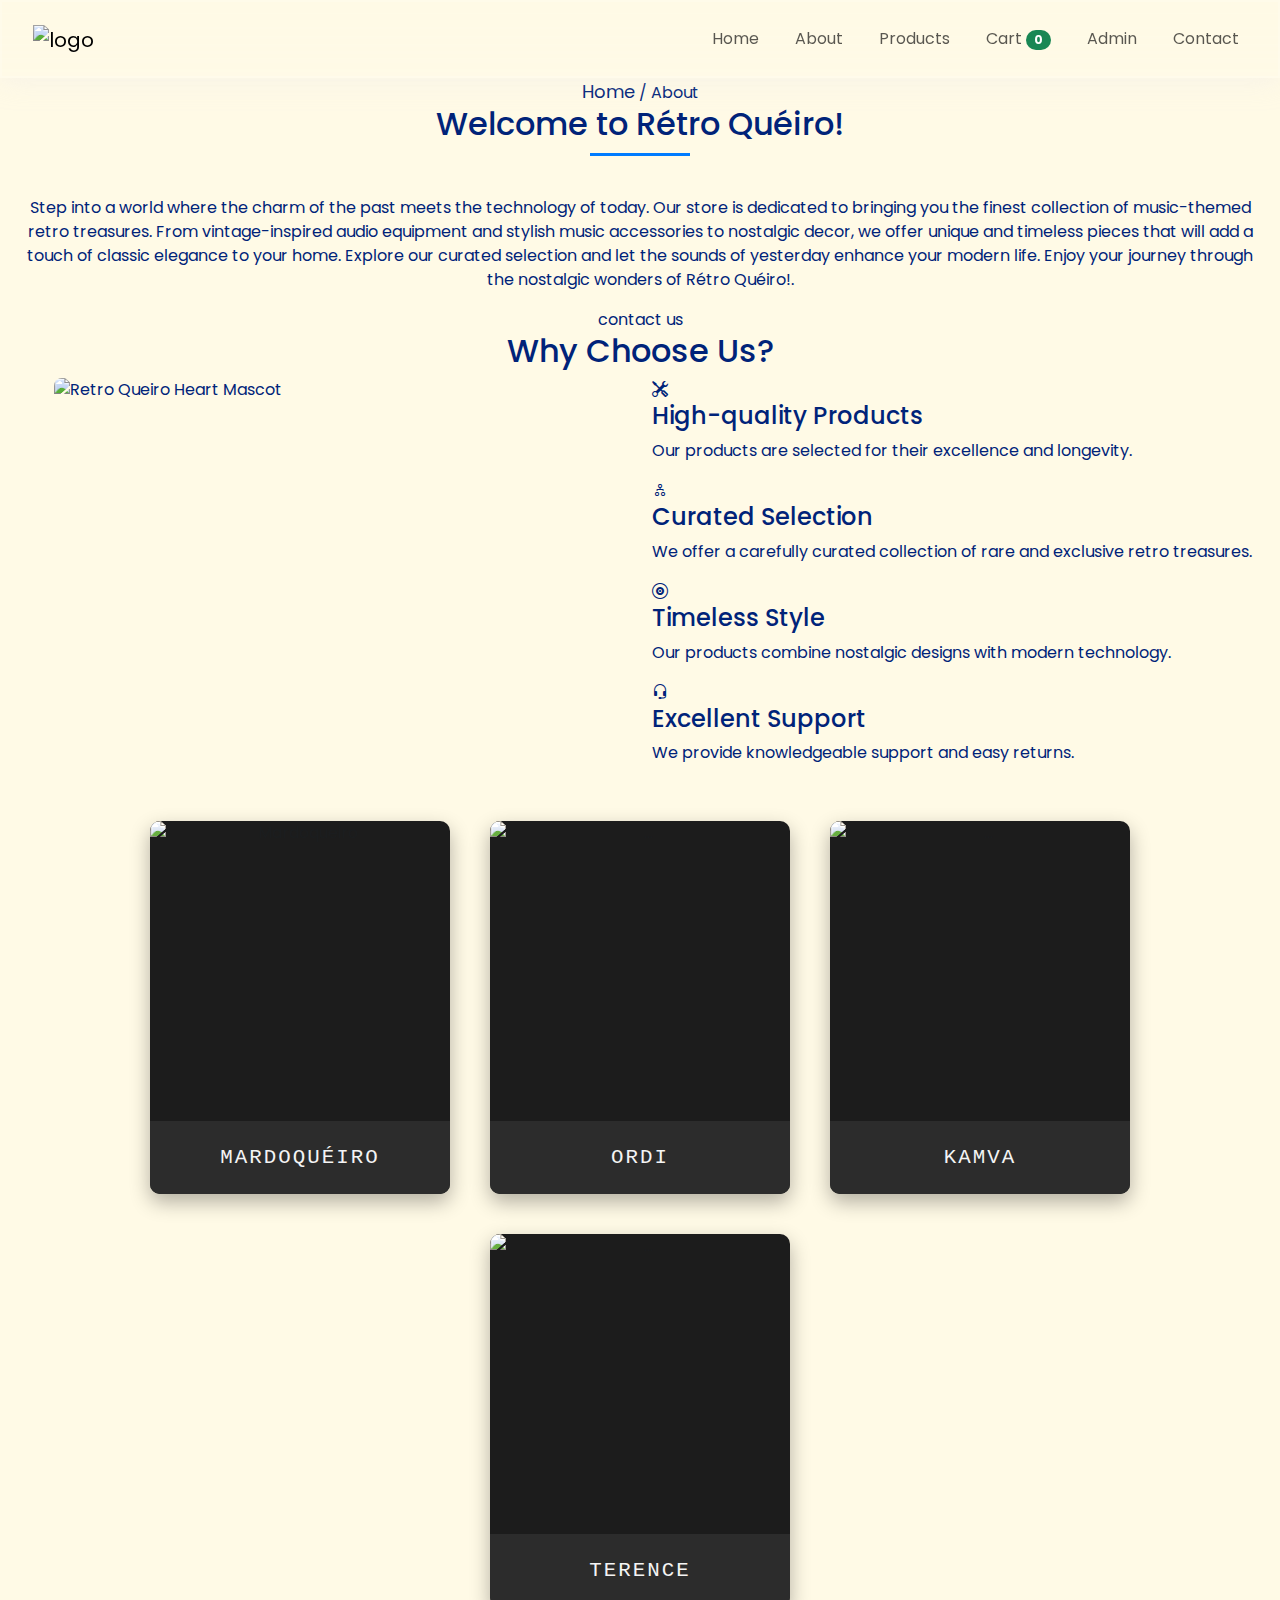
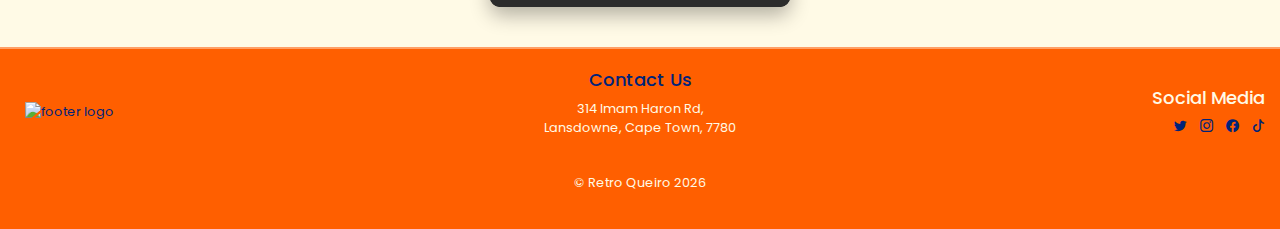
==== commit 1d9e6833: "AboutCard" ====
--- a/html/about.html
+++ b/html/about.html
@@ -188,87 +188,37 @@
     <!-- End Choose Us Area -->
 
     <!-- Start Our Team Area -->
-    <div class="team-area">
-      <div class="container-fluid">
-        <div class="row">
-          <div class="col-md-12 text-center">
-            <div class="about-title">
-              <h2 class="about-line">Meet Our Team</h2>
-              <p>
-                We have a passionate team working hard to provide an exceptional
-                shopping experience. With a love for vintage aesthetics and
-                modern technology, we’re here to help you find the perfect
-                retro-themed music products for your home.
-              </p>
-            </div>
-          </div>
-        </div>
-        <div class="row justify-content-center">
-          <div class="col-md-4 col-sm-6">
-            <div class="card1">
-              <img
-                src="https://mardoqueiro.github.io/all_images/E-com_/Team-photo/b3365659-68c9-4674-ba1d-c95ac5390f0c-1_all_12963.jpg"
-                class="card-img-top"
-                alt="Mardoqueiro"
-              />
-              <div class="card-body">
-                <h5 class="card-title">Mardoqueiro</h5>
-                <a href="https://www.instagram.com/mumbo.dumb0/" target="_blank"
-                  ><i class="bi bi-instagram"></i
-                ></a>
-              </div>
-            </div>
-          </div>
-          <div class="col-md-4 col-sm-6">
-            <div class="card1">
-              <img
-                src="https://mardoqueiro.github.io/all_images/E-com_/Team-photo/IMG_20240607_135942_589.jpg"
-                class="card-img-top"
-                alt="Ordi"
-              />
-              <div class="card-body">
-                <h5 class="card-title">Ordi</h5>
-                <a
-                  href="https://www.instagram.com/vibeswith.cocopops/"
-                  target="_blank"
-                  ><i class="bi bi-instagram"></i
-                ></a>
-              </div>
-            </div>
-          </div>
-          <div class="col-md-4 col-sm-6">
-            <div class="card1">
-              <img
-                src="https://mardoqueiro.github.io/all_images/E-com_/Team-photo/Screenshot_20240607_150245_WhatsApp.jpg"
-                class="card-img-top"
-                alt="Kamva"
-              />
-              <div class="card-body">
-                <h5 class="card-title">Kamva</h5>
-                <a href="https://www.instagram.com/kamva_banzi/" target="_blank"
-                  ><i class="bi bi-instagram"></i
-                ></a>
-              </div>
-            </div>
-          </div>
-          <div class="col-md-4 col-sm-6">
-            <div class="card1">
-              <img
-                src="https://mardoqueiro.github.io/all_images/E-com_/Team-photo/IMG_20240607_150343_596.jpg"
-                class="card-img-top"
-                alt="Terence"
-              />
-              <div class="card-body">
-                <h5 class="card-title">Terence</h5>
-                <a href="https://www.instagram.com/terence.301/" target="_blank"
-                  ><i class="bi bi-instagram"></i
-                ></a>
-              </div>
-            </div>
-          </div>
+  
+    <div class="cards-container">
+      <div class="card">
+        <img src="https://mardoqueiro.github.io/all_images/E-com_/Team-photo/b3365659-68c9-4674-ba1d-c95ac5390f0c-1_all_12963.jpg" class="card-img-top" alt="Mardoqueiro">
+        <div class="card-body">
+          <h5 class="card-title">Mardoquéiro</h5>
+        </div>
+      </div>
+    
+      <div class="card">
+        <img src="https://mardoqueiro.github.io/all_images/E-com_/Team-photo/IMG_20240607_135942_589.jpg" class="card-img-top" alt="...">
+        <div class="card-body">
+          <h5 class="card-title">Ordi</h5>
+        </div>
+      </div>
+
+      <div class="card">
+        <img src="https://mardoqueiro.github.io/all_images/E-com_/Team-photo/Screenshot_20240607_150245_WhatsApp.jpg" class="card-img-top" alt="...">
+        <div class="card-body">
+          <h5 class="card-title">Kamva</h5>
+        </div>
+      </div>
+
+      <div class="card">
+        <img src="https://mardoqueiro.github.io/all_images/E-com_/Team-photo/IMG_20240607_150343_596.jpg" class="card-img-top" alt="...">
+        <div class="card-body">
+          <h5 class="card-title">Terence</h5>
         </div>
       </div>
     </div>
+    
     <!-- End Our Team Area -->
 
     <footer class="footer">
--- a/css/style.css
+++ b/css/style.css
@@ -197,16 +197,47 @@
       width: 100%;
     }
   }
-  
+
+/*---------------------------------------
+    BUTTONS
+----------------------------------------*/
+.button {
+  font-size: 22px;
+  font-weight: 600;
+  font-family: monospace;
+  text-transform: uppercase;
+  letter-spacing: 1px;
+
+  border: none;
+  cursor: pointer;
+  display: inline-block;
+  padding: 12px 35px;
+  border-radius: 8px;
+  background: #f6781e;
+  color: #fff;
+  box-shadow: 0 0 0 3px #2f2e41, 0 6px 0 #2f2e41;
+  transition: all 0.1s ease, background 0.3s ease;
+}
+
+.button:hover,
+.button:focus {
+  background: #df6108;
+}
+
+.button:active {
+  box-shadow: 0 0 0 3px #2f2e41, 0 4px 0 #2f2e41;
+  transform: translateY(2px);
+}
+
+/*---------------------------------------*/
+
 /*---------------------------------------
    ABOUT US
 ----------------------------------------*/
-/* General Container Styling */
 .container-fluid {
   padding: 0 15px;
 }
 
-/* Team Area Styling */
 .about-title {
   margin-bottom: 40px;
 }
@@ -235,99 +266,50 @@
   line-height: 1.6;
 }
 
-/* Card Styling */
-.card1 {
+.card {
+  background-color: #1c1c1c;
+  border: none;
+  border-radius: 10px;
+  box-shadow: 0 8px 20px rgba(0, 0, 0, 0.3);
+  transition: transform 0.3s ease, box-shadow 0.3s ease;
+  overflow: hidden;
+  text-align: center;
   margin: 20px;
-  border: 2px solid #FF9F66; 
-  border-radius: 12px;
-  overflow: hidden;
-  box-shadow: 0 4px 20px rgba(0, 0, 0, 0.2);
-  transition: transform 0.3s ease, box-shadow 0.3s ease;
-  background-color: #FFF8E1; 
-}
-
-.card1:hover {
-  transform: translateY(-5px); 
-  box-shadow: 0 8px 30px rgba(0, 0, 0, 0.3); 
+}
+
+.card:hover {
+  transform: translateY(-8px);
+  box-shadow: 0 12px 25px rgba(0, 0, 0, 0.5);
 }
 
 .card-img-top {
-  width: 100%;
-  height: auto;
+  height: 300px;
+  object-fit: cover;
+  filter: sepia(0.2) contrast(1.1);
+}
+
+.card-title {
+  font-family: 'Courier New', Courier, monospace;
+  font-size: 1.3rem;
+  color: #f4f4f4;
+  margin-top: 10px;
+  letter-spacing: 2px;
+  text-transform: uppercase;
 }
 
 .card-body {
-  text-align: center;
+  background-color: #2c2c2c;
+  padding: 15px;
+}
+
+/* Responsive layout */
+.cards-container {
+  display: flex;
+  flex-wrap: wrap;
+  justify-content: center;
   padding: 20px;
 }
 
-.card-title {
-  font-size: 1.5rem; 
-  font-weight: bold;
-  margin-bottom: 10px;
-  color: #FF5F00; 
-}
-
-.card-body a {
-  color: #007bff;
-  text-decoration: none;
-  font-size: 1.5rem;
-}
-
-.card-body a:hover {
-  color: #0056b3;
-}
-
-/* Animation */
-@keyframes cardFadeIn {
-  from {
-      opacity: 0;
-      transform: translateY(20px);
-  }
-  to {
-      opacity: 1;
-      transform: translateY(0);
-  }
-}
-
-.card1 {
-  animation: cardFadeIn 0.6s ease-in-out;
-}
-
-/* Media Queries for Responsiveness */
-@media (min-width: 768px) {
-  .card1 {
-      width: 300px;
-  }
-}
-
-@media (max-width: 768px) {
-  .card1 {
-      margin: 10px auto;
-  }
-}
-
-
-/* About team */  
-  
-  @media (min-width: 576px) {
-    .card {
-      max-width: calc(100% / 2 - 30px); /* Two cards per row on small screens */
-    }
-  }
-  
-  @media (min-width: 768px) {
-    .card {
-      max-width: calc(100% / 3 - 30px); /* Three cards per row on medium screens */
-    }
-  }
-  
-  @media (min-width: 992px) {
-    .card {
-      max-width: calc(100% / 4 - 30px); /* Four cards per row on large screens */
-    }
-  }
-  
 /*---------------------------------------
   PRODUCT
 ----------------------------------------*/
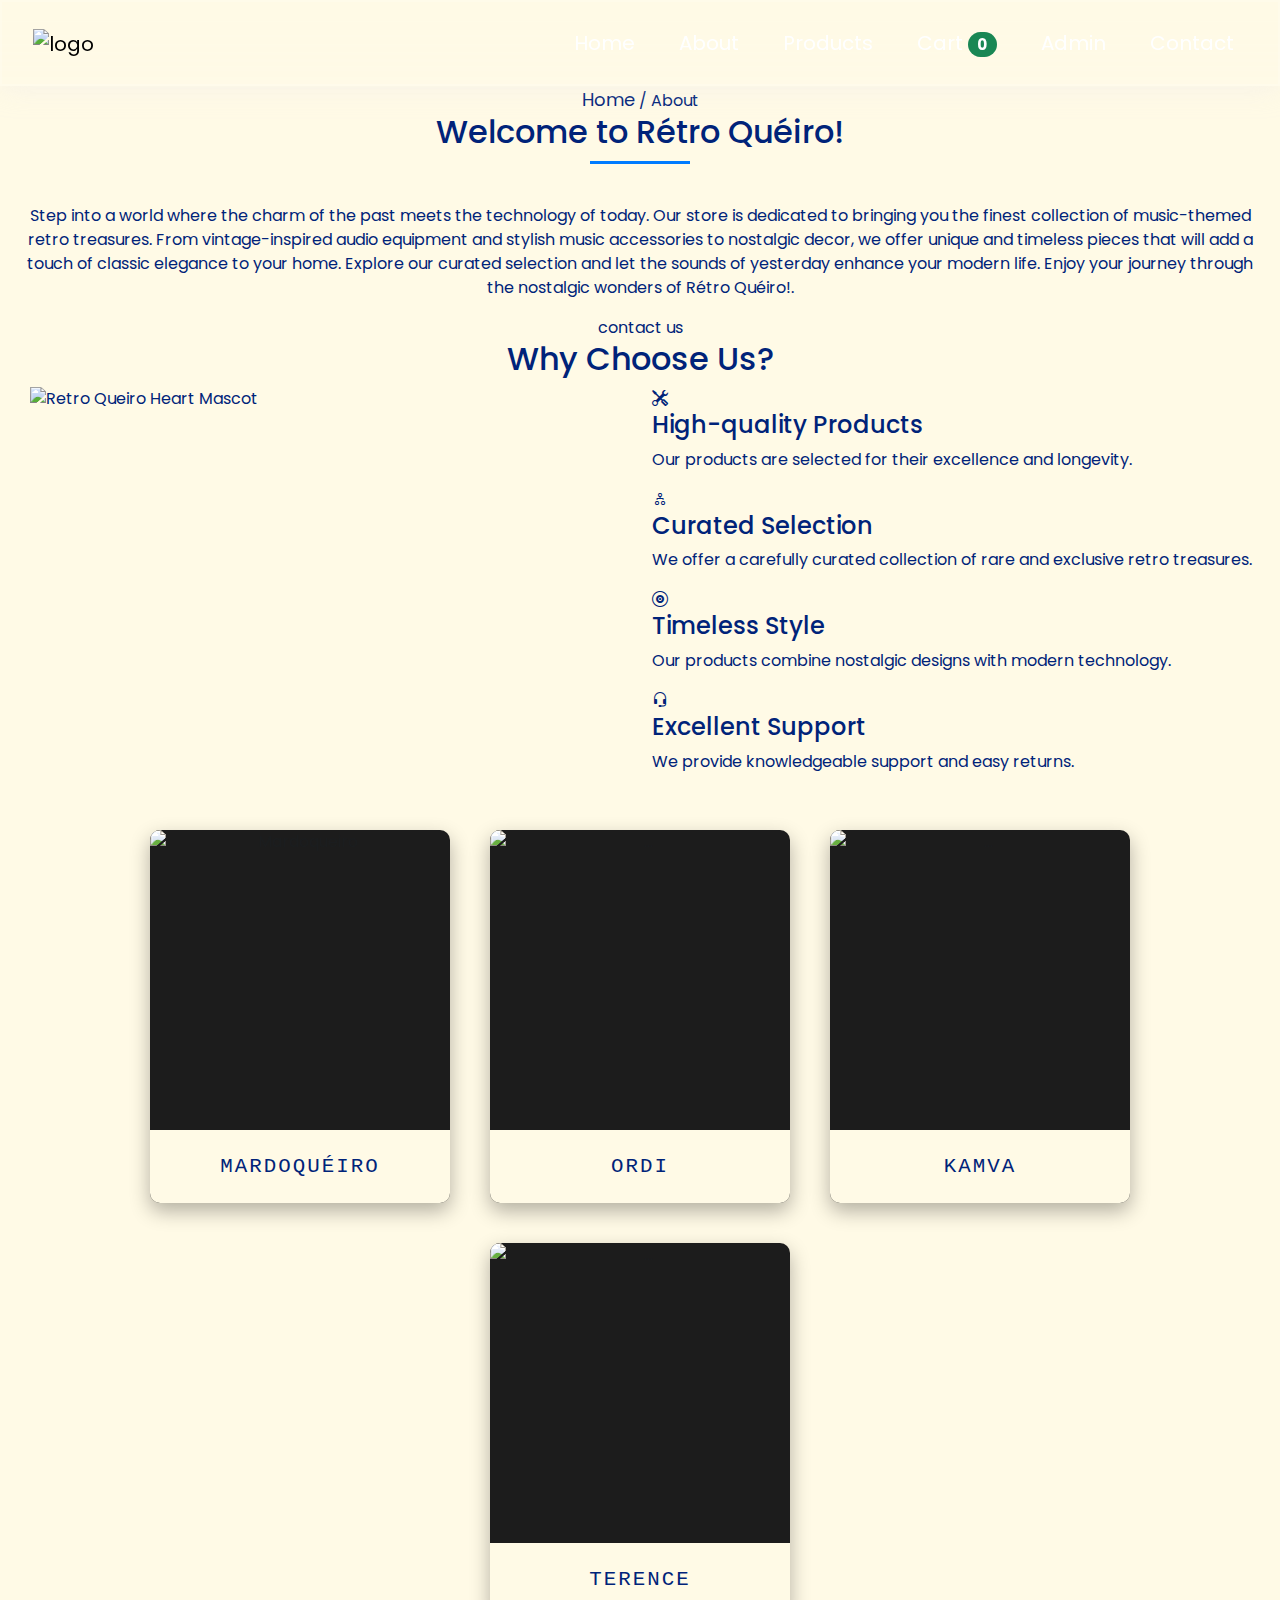
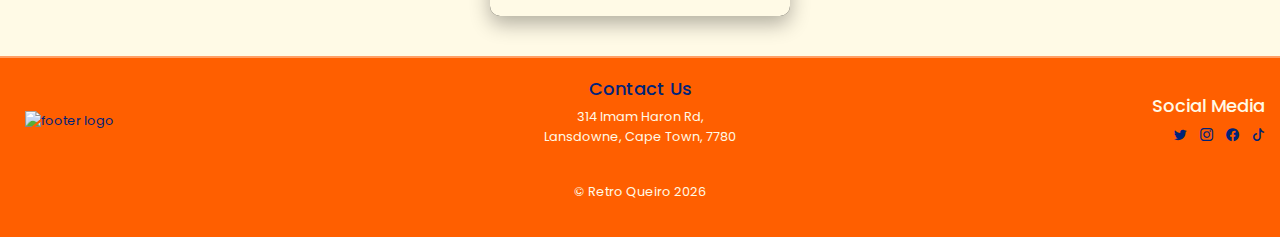
==== commit 00d55197: "homeFix2" ====
--- a/html/about.html
+++ b/html/about.html
@@ -49,24 +49,24 @@
         <div class="collapse navbar-collapse" id="navbarNav">
           <ul class="navbar-nav ms-auto mb-2 mb-lg-0">
             <li class="nav-item">
-              <a class="nav-link" href="../index.html">Home</a>
-            </li>
-            <li class="nav-item">
-              <a class="nav-link" href="./about.html">About</a>
-            </li>
-            <li class="nav-item">
-              <a class="nav-link" href="./products.html">Products</a>
-            </li>
-            <li class="nav-item">
-              <a class="nav-link" href="./checkout.html">Cart
+              <a class="nav-link link-113" href="../index.html">Home</a>
+            </li>
+            <li class="nav-item">
+              <a class="nav-link link-113" href="./about.html">About</a>
+            </li>
+            <li class="nav-item">
+              <a class="nav-link link-113" href="./products.html">Products</a>
+            </li>
+            <li class="nav-item">
+              <a class="nav-link link-113" href="./checkout.html">Cart
                 <span class="badge rounded-pill bg-success" counter> 0 </span>
               </a>
             </li>
             <li class="nav-item">
-              <a class="nav-link" href="./admin.html">Admin</a>
-            </li>
-            <li class="nav-item">
-              <a class="nav-link" href="./contact.html">Contact</a>
+              <a class="nav-link link-113" href="./admin.html">Admin</a>
+            </li>
+            <li class="nav-item">
+              <a class="nav-link link-113" href="./contact.html">Contact</a>
             </li>
           </ul>
         </div>
@@ -123,11 +123,18 @@
           <div class="col-md-6">
             <div class="video-wrap bg--3">
               <div class="index-animation">
-                <img
+                <div class="container center-flex">
+                  <img
+                  class="responsive-img"
+                  src="https://mardoqueiro.github.io/all_images/E-com_/Retro.Mascot/Retro_Queiro_Heart_Mascot-removebg-preview.png"
+                  alt="Retro Queiro Heart Mascot"
+                /></div>
+                  
+                <!-- <img
                   class="index-img"
                   src="https://mardoqueiro.github.io/all_images/E-com_/Retro.Mascot/Retro_Queiro_Heart_Mascot-removebg-preview.png"
                   alt="Retro Queiro Heart Mascot"
-                />
+                /> -->
               </div>
             </div>
           </div>
--- a/css/style.css
+++ b/css/style.css
@@ -1,208 +1,430 @@
 @import url('https://fonts.googleapis.com/css2?family=Poppins:ital,wght@0,100;0,200;0,300;0,400;0,500;0,600;0,700;0,800;0,900;1,100;1,200;1,300;1,400;1,500;1,600;1,700;1,800;1,900&display=swap');
+
+@import url('https://fonts.cdnfonts.com/css/retro-graffiti');
 
 *,
 *::before,
 *::after {
-    box-sizing: border-box; 
-    margin: 0;
-    padding: 0;
+  box-sizing: border-box;
+  margin: 0;
+  padding: 0;
 }
 
 :root {
-    --bg-color: #FFFAE6;
-    --main-color: #FF9F66;
-    --text-color: #002379;
-    --accent-color: #FF5F00;
+  --bg-color: #FFFAE6;
+  --main-color: #FF9F66;
+  --text-color: #002379;
+  --accent-color: #FF5F00;
 }
 
 body {
-    font-family: 'Poppins', sans-serif;
-    background-color: var(--bg-color);
-    color: var(--text-color);
-    font-size: 16px;
-    /* line-height: 1.5; */
-    /* display: flex; */
-    /* flex-direction: column; */
-    /* align-items: center; */
-    /* justify-content: center; */
-    min-height: 100vh;
-    background-image:url(https://mardoqueiro.github.io/all_images/E-com_/retro/rotatedBackground.jpg);
+  font-family: 'Poppins', sans-serif;
+  background-color: var(--bg-color);
+  color: var(--text-color);
+  font-size: 16px;
+  /* line-height: 1.5; */
+  /* display: flex; */
+  /* flex-direction: column; */
+  /* align-items: center; */
+  /* justify-content: center; */
+  min-height: 100vh;
+  background-image: url(https://mardoqueiro.github.io/all_images/E-com_/retro/rotatedBackground.jpg);
 }
 
 a {
-    text-decoration: none;
-    color: var(--text-color);
+  text-decoration: none;
+  color: var(--text-color);
 }
 
 a:hover {
-    text-decoration: underline;
+  text-decoration: underline;
 }
 
 img {
-    max-width: 100%;
+  max-width: 100%;
 }
 
 .container {
-    max-width: 1200px;
-    margin: 0 auto;
-    padding: 0 20px;
-}
-
+  max-width: 1200px;
+  margin: 0 auto;
+  padding: 0 20px;
+}
+
+/*---------------------------------------
+    VINTAGE INTRO
+----------------------------------------*/
+
+
+@import url(https://fonts.googleapis.com/css?family=Satisfy);
+@import url(https://fonts.googleapis.com/css?family=Six+Caps);
+
+.intro {
+  color: rgb(230, 200, 160);
+  display: block;
+  font-family: 'Satisfy', cursive;
+  font-size: 30px;
+  text-shadow: 1px 1px black;
+  transform: rotate(-10deg);
+}
+
+.intro--the {
+  transform: rotate(-10deg) translate(-20px, 15px);
+}
+
+.intro--num {
+  background: rgb(240, 200, 160);
+  border: 1px dotted rgb(20, 60, 80);
+  color: rgb(20, 60, 80);
+  display: inline-block;
+  font-family: sans-serif;
+  font-size: 12px;
+  font-weight: bolder;
+  padding: 4px 6px 2px;
+  position: absolute;
+  text-shadow: none;
+  transform: rotate(-10deg) translate(20px, -25px);
+}
+
+.vintage__container {
+  display: inline-block;
+  margin: 50px auto 40px;
+}
+
+.vintage {
+  font-family: 'Six Caps', sans-serif;
+  font-size: 130px;
+  letter-spacing: 10px;
+  line-height: 1;
+  margin: 0;
+  position: relative;
+}
+
+.vintage__top {
+  -webkit-background-clip: text;
+  background-clip: text;
+  position: absolute;
+  z-index: 1;
+  -webkit-text-fill-color: transparent;
+}
+
+.vintage__bot {
+  text-shadow:
+    2px 1px var(--main-color),
+    4px 2px var(--main-color),
+    6px 4px var(--main-color),
+    8px 5px var(--main-color),
+    10px 6px var(--main-color),
+    12px 7px var(--main-color),
+    14px 8px var(--main-color),
+    16px 9px var(--accent-color),
+    18px 10px var(--accent-color),
+    20px 11px var(--accent-color),
+    22px 12px var(--accent-color),
+    24px 13px var(--accent-color),
+    28px 14px rgba(0, 0, 0, 0.9),
+    30px 15px rgba(0, 0, 0, 0.7),
+    32px 16px rgba(0, 0, 0, 0.5),
+    34px 17px rgba(0, 0, 0, 0.3),
+    36px 18px rgba(0, 0, 0, 0.1),
+    40px 20px rgba(0, 0, 0, 0.1);
+}
+
+.outro {
+  color: white;
+  font-family: 'Satisfy', cursive;
+  font-size: 16px;
+}
+
+.outro--big {
+  font-family: sans-serif;
+  font-size: 24px;
+}
+
+.outro--smart {
+  display: block;
+}
+
+/*========================
+     Responsive Styles
+  ========================*/
+
+@media (max-width: 1024px) {
+  .vintage {
+    font-size: 100px;
+    letter-spacing: 5px;
+  }
+
+  .intro {
+    font-size: 24px;
+    transform: rotate(-8deg);
+  }
+
+  .intro--the {
+    transform: rotate(-8deg) translate(-10px, 10px);
+  }
+
+  .vintage__container {
+    margin: 40px auto 30px;
+  }
+}
+
+@media (max-width: 768px) {
+  .vintage {
+    font-size: 80px;
+    letter-spacing: 3px;
+  }
+
+  .intro {
+    font-size: 20px;
+  }
+
+  .intro--the {
+    transform: rotate(-6deg) translate(-8px, 8px);
+  }
+
+  .intro--num {
+    font-size: 10px;
+    padding: 3px 5px 1px;
+    transform: rotate(-6deg) translate(15px, -20px);
+  }
+
+  .outro {
+    font-size: 14px;
+  }
+
+  .outro--big {
+    font-size: 20px;
+  }
+}
+
+@media (max-width: 480px) {
+  .vintage {
+    font-size: 60px;
+    letter-spacing: 2px;
+  }
+
+  .intro {
+    font-size: 18px;
+    transform: rotate(-5deg);
+  }
+
+  .intro--the {
+    transform: rotate(-5deg) translate(-6px, 6px);
+  }
+
+  .intro--num {
+    font-size: 9px;
+    padding: 2px 4px;
+    transform: rotate(-5deg) translate(12px, -15px);
+  }
+
+  .outro {
+    font-size: 12px;
+  }
+
+  .outro--big {
+    font-size: 18px;
+  }
+
+  .vintage__container {
+    margin: 30px auto 20px;
+  }
+}
 
 /*---------------------------------------
     HEADER
 ----------------------------------------*/
 
 header {
-    display: flex;
-    justify-content: space-between;
-    align-items: center;
-    padding: 20px 0;
+  display: flex;
+  justify-content: space-between;
+  align-items: center;
+  padding: 20px 0;
 }
 
 .logo {
-    font-size: 24px;
-    font-weight: 700;
+  font-size: 24px;
+  font-weight: 700;
 }
 
 nav ul {
-    display: flex;
-    list-style: none;
+  display: flex;
+  list-style: none;
 }
 
 nav li {
-    margin-left: 20px;
+  margin-left: 18px;
 }
 
 nav a {
-    font-size: 18px;
-}
-
-nav a:hover {
-    text-decoration: underline;
+  font-size: 18px;
 }
 
 .navbar img[alt='logo'] {
-    width: 5rem;
+  width: 5rem;
 }
 
 .navbar {
-    backdrop-filter: blur(30px);
-    box-shadow: 0px 0px 30px rgba(227,228,237,0.37);
-    border: 2px solid rgba(255,255,255,0.18);
-} 
+  backdrop-filter: blur(30px);
+  box-shadow: 0px 0px 30px rgba(227, 228, 237, 0.37);
+  border: 2px solid rgba(255, 255, 255, 0.18);
+}
 
 img {
-    aspect-ratio: 1;
-    object-fit: cover;
-    object-position: center;
-}
+  aspect-ratio: 1;
+  object-fit: cover;
+  object-position: center;
+}
+
+.link-113 {
+  color: #ffffff;
+  font-size: 20px;
+  text-decoration: none;
+  padding: 10px 20px;
+  margin: 0 5px;
+  position: relative;
+  overflow: hidden;
+}
+
+.link-113::before,
+.link-113::after {
+  content: "";
+  position: absolute;
+  width: 0;
+  height: 2px;
+  background: #ffffff;
+  transition: all 0.5s;
+}
+
+.link-113::before {
+  top: 0;
+  left: 0;
+}
+
+.link-113::after {
+  bottom: 0;
+  right: 0;
+}
+
+.link-113:hover::before {
+  width: 100%;
+  transition: width 0.25s ease-in-out;
+}
+
+.link-113:hover::after {
+  width: 100%;
+  transition: width 0.25s ease-in-out 0.25s;
+}
+
+
 /*---------------------------------------
     HERO
 ----------------------------------------*/
 .container {
-    display: flex;
+  display: flex;
+  align-items: center;
+  justify-content: space-between;
+  flex-wrap: wrap;
+}
+
+.index-content {
+  flex: 1;
+  max-width: 50%;
+  margin-bottom: 5rem;
+}
+
+.index-animation {
+  flex: 1;
+  text-align: right;
+}
+
+.index-img {
+  max-width: auto;
+  height: 100%;
+}
+
+@media (max-width: 768px) {
+  .container {
+    flex-direction: column;
     align-items: center;
-    justify-content: space-between;
-    flex-wrap: wrap; 
-  }
-  
-  .index-content {
-    flex: 1;
-    max-width: 50%; 
-    margin-bottom: 5rem;
-  }
-  
+  }
+
+  .index-content,
   .index-animation {
-    flex: 1;
-    text-align: right;
-  }
-  
+    max-width: 100%;
+    text-align: center;
+  }
+
   .index-img {
-    max-width: auto;
-    height: 100%; 
-  }
-  
-  @media (max-width: 768px) {
-    .container {
-      flex-direction: column; 
-      align-items: center;
-    }
-  
-    .index-content, .index-animation {
-      max-width: 100%;
-      text-align: center;
-    }
-  
-    .index-img {
-      margin-top: 20px; 
-    }
-  }
-  
-  .video-area {
-    padding: 20px 0;
-  }
-  
+    margin-top: 20px;
+  }
+}
+
+.video-area {
+  padding: 20px 0;
+}
+
+.container-video {
+  display: flex;
+  align-items: center;
+  justify-content: space-between;
+  flex-wrap: wrap;
+}
+
+.index-animation {
+  flex: 1;
+  max-width: 50%;
+  text-align: left;
+}
+
+.video-img {
+  max-width: 100%;
+  height: auto;
+}
+
+.video-wrap1 {
+  flex: 1;
+  max-width: 50%;
+}
+
+.video-container {
+  border: 2px solid var(--accent-color);
+  padding: 20px;
+  background-color: var(--main-color);
+  box-shadow: 0 4px 8px rgba(0, 0, 0, 0.1);
+  border-radius: 15px;
+}
+
+.video-details h4 {
+  margin-top: 0;
+}
+
+@media (max-width: 768px) {
   .container-video {
-    display: flex;
+    flex-direction: column;
     align-items: center;
-    justify-content: space-between;
-    flex-wrap: wrap; 
-  }
-  
-  .index-animation {
-    flex: 1;
-    max-width: 50%; 
-    text-align: left; 
-  }
-  
+  }
+
+  .index-animation,
+  .video-wrap1 {
+    max-width: 100%;
+    text-align: center;
+  }
+
   .video-img {
-    max-width: 100%;
-    height: auto; 
-  }
-  
-  .video-wrap1 {
-    flex: 1;
-    max-width: 50%;
-  }
-  
+    margin-bottom: 20px;
+  }
+
   .video-container {
-    border: 2px solid var(--accent-color); 
-    padding: 20px;
-    background-color: var(--main-color); 
-    box-shadow: 0 4px 8px rgba(0,0,0,0.1);
-    border-radius: 15px;
-  }
-  
-  .video-details h4 {
-    margin-top: 0;
-  }
-  
-  @media (max-width: 768px) {
-    .container-video {
-      flex-direction: column; 
-      align-items: center;
-    }
-  
-    .index-animation, .video-wrap1 {
-      max-width: 100%;
-      text-align: center;
-    }
-  
-    .video-img {
-      margin-bottom: 20px; 
-    }
-  
-    .video-container {
-      width: 100%;
-    }
-  }
+    width: 100%;
+  }
+}
 
 /*---------------------------------------
     BUTTONS
 ----------------------------------------*/
 .button {
-  font-size: 22px;
+  font-size: 18px;
   font-weight: 600;
   font-family: monospace;
   text-transform: uppercase;
@@ -211,7 +433,7 @@
   border: none;
   cursor: pointer;
   display: inline-block;
-  padding: 12px 35px;
+  padding: 10px 25px;
   border-radius: 8px;
   background: #f6781e;
   color: #fff;
@@ -230,6 +452,8 @@
 }
 
 /*---------------------------------------*/
+
+
 
 /*---------------------------------------
    ABOUT US
@@ -291,18 +515,17 @@
 .card-title {
   font-family: 'Courier New', Courier, monospace;
   font-size: 1.3rem;
-  color: #f4f4f4;
+  color: var(--text-color);
   margin-top: 10px;
   letter-spacing: 2px;
   text-transform: uppercase;
 }
 
 .card-body {
-  background-color: #2c2c2c;
+  background-color: var(--bg-color);
   padding: 15px;
 }
 
-/* Responsive layout */
 .cards-container {
   display: flex;
   flex-wrap: wrap;
@@ -314,26 +537,30 @@
   PRODUCT
 ----------------------------------------*/
 
-/* Spinner Styling */
 .spinner-wrapper {
   margin-top: 20px;
 }
 
-/* Media Queries for Responsiveness */
 @media (min-width: 768px) {
-  .Search-bar, .sort, .Cat-filter {
-      margin-bottom: 0;
+
+  .Search-bar,
+  .sort,
+  .Cat-filter {
+    margin-bottom: 0;
   }
 
   .row.justify-content-between.my-2.d-block.d-md-flex.p-2 .col {
-      flex: 1;
-      max-width: 32%;
+    flex: 1;
+    max-width: 32%;
   }
 }
 
 @media (max-width: 768px) {
-  .Search-bar, .sort, .Cat-filter {
-      margin-bottom: 10px;
+
+  .Search-bar,
+  .sort,
+  .Cat-filter {
+    margin-bottom: 10px;
   }
 }
 
@@ -342,7 +569,6 @@
 /*---------------------------------------
    Checkout
 ----------------------------------------*/
-/* Table Styling */
 table {
   width: 100%;
   border-collapse: collapse;
@@ -369,17 +595,15 @@
   background-color: #f1f1f1;
 }
 
-/* Button Styling */
 button.btn {
   margin: 10px 5px;
 }
 
-/* Centering the index-animation */
 .index-animation {
   display: flex;
   justify-content: center;
   align-items: center;
-  height: 100vh; 
+  height: 100vh;
 }
 
 .index-img {
@@ -387,7 +611,6 @@
   height: auto;
 }
 
-/* Spinner styling */
 .spinner-wrapper {
   margin-top: 20px;
 }
@@ -396,336 +619,334 @@
    Admin
 ----------------------------------------*/
 .admin table {
-    width: 100%;
-    border-collapse: collapse;
-  }
-  
-  .admin th, .admin td {
-    border: 2px solid var(--accent-color);
-    padding: 8px;
-  }
-  
-  .admin button {
-    margin-top: 20px;
-  }
-  
-  .modal {
-    display: none;
-    position: fixed;
-    z-index: 1;
-    left: 0;
-    top: 0;
-    width: 100%;
-    height: 100%;
-    overflow: auto;
-    background-color: rgb(0,0,0);
-    background-color: rgba(0,0,0,0.4);
-  }
-  
-  .modal-content {
-    background-color: #fefefe;
-    margin: 15% auto;
-    padding: 20px;
-    border: 1px solid #888;
-    width: 80%;
-  }
-  
-  .close {
-    color: #aaa;
-    float: right;
-    font-size: 28px;
-    font-weight: bold;
-  }
-  
-  .close:hover,
-  .close:focus {
-    color: black;
-    text-decoration: none;
-    cursor: pointer;
-  }
+  width: 100%;
+  border-collapse: collapse;
+}
+
+.admin th,
+.admin td {
+  border: 2px solid var(--accent-color);
+  padding: 8px;
+}
+
+.admin button {
+  margin-top: 20px;
+}
+
+.modal {
+  display: none;
+  position: fixed;
+  z-index: 1;
+  left: 0;
+  top: 0;
+  width: 100%;
+  height: 100%;
+  overflow: auto;
+  background-color: rgb(0, 0, 0);
+  background-color: rgba(0, 0, 0, 0.4);
+}
+
+.modal-content {
+  background-color: #fefefe;
+  margin: 15% auto;
+  padding: 20px;
+  border: 1px solid #888;
+  width: 80%;
+}
+
+.close {
+  color: #aaa;
+  float: right;
+  font-size: 28px;
+  font-weight: bold;
+}
+
+.close:hover,
+.close:focus {
+  color: black;
+  text-decoration: none;
+  cursor: pointer;
+}
+
 /*---------------------------------------
     CONTACT
 ----------------------------------------*/
-/* General Container Styling */
 .container {
-    padding: 0 15px;
-}
-
-/* Index Animation Styling */
+  padding: 0 15px;
+}
+
 .index-animation {
-    display: flex;
-    justify-content: center;
-    align-items: center;
-    height: 100%; 
+  display: flex;
+  justify-content: center;
+  align-items: center;
+  height: 100%;
 }
 
 .index-img {
-    max-width: 100%;
-    height: auto;
-    border-radius: 8px;
-}
-
-/* Table Styling */
+  max-width: 100%;
+  height: auto;
+  border-radius: 8px;
+}
+
 table {
+  width: 100%;
+  border-collapse: collapse;
+  margin-top: 20px;
+}
+
+thead th {
+  background-color: #f2f2f2;
+  padding: 10px;
+  border: 1px solid #ddd;
+  text-align: left;
+}
+
+tbody td {
+  padding: 10px;
+  border: 1px solid #ddd;
+}
+
+tbody tr:nth-child(even) {
+  background-color: #f9f9f9;
+}
+
+tbody tr:hover {
+  background-color: #f1f1f1;
+}
+
+button.btn {
+  margin: 10px 5px;
+}
+
+.spinner-wrapper {
+  margin-top: 20px;
+}
+
+@media (max-width: 768px) {
+  .contact-container {
+    margin-bottom: 20px;
+  }
+
+  .index-animation {
+    margin-bottom: 20px;
+  }
+
+  table thead {
+    display: none;
+  }
+
+  table,
+  table tbody,
+  table tr,
+  table td {
+    display: block;
     width: 100%;
-    border-collapse: collapse;
-    margin-top: 20px;
-}
-
-thead th {
-    background-color: #f2f2f2;
-    padding: 10px;
-    border: 1px solid #ddd;
+  }
+
+  table tr {
+    margin-bottom: 15px;
+  }
+
+  table td {
+    text-align: right;
+    padding-left: 50%;
+    position: relative;
+  }
+
+  table td:before {
+    content: attr(data-label);
+    position: absolute;
+    left: 0;
+    width: 50%;
+    padding-left: 15px;
+    font-weight: bold;
     text-align: left;
-}
-
-tbody td {
-    padding: 10px;
-    border: 1px solid #ddd;
-}
-
-tbody tr:nth-child(even) {
-    background-color: #f9f9f9;
-}
-
-tbody tr:hover {
-    background-color: #f1f1f1;
-}
-
-/* Button Styling */
-button.btn {
-    margin: 10px 5px;
-}
-
-/* Spinner styling */
-.spinner-wrapper {
-    margin-top: 20px;
-}
-
-/* Media Queries for Responsiveness */
-@media (max-width: 768px) {
-    .contact-container {
-        margin-bottom: 20px;
-    }
-
-    .index-animation {
-        margin-bottom: 20px;
-    }
-
-    table thead {
-        display: none;
-    }
-
-    table, table tbody, table tr, table td {
-        display: block;
-        width: 100%;
-    }
-
-    table tr {
-        margin-bottom: 15px;
-    }
-
-    table td {
-        text-align: right;
-        padding-left: 50%;
-        position: relative;
-    }
-
-    table td:before {
-        content: attr(data-label);
-        position: absolute;
-        left: 0;
-        width: 50%;
-        padding-left: 15px;
-        font-weight: bold;
-        text-align: left;
-    }
-}
-
-/* Contact Form Styling */
+  }
+}
+
 .contact-form-area {
-    display: flex;
-    justify-content: center;
-    align-items: center;
-    height: 100vh;
+  display: flex;
+  justify-content: center;
+  align-items: center;
+  height: 100vh;
 }
 
 .contact-title h2 {
-    font-size: 50px;
+  font-size: 50px;
 }
 
 .contact-form-warp {
-    max-width: 70rem;
-    margin: 1rem auto;
-    text-align: center;
-    margin-bottom: 3rem;
-    margin: 0 auto;
-    padding: 1rem;
-    border: 1px solid var(--main-color);
-    border-radius: 0.5rem;
+  max-width: 70rem;
+  margin: 1rem auto;
+  text-align: center;
+  margin-bottom: 3rem;
+  margin: 0 auto;
+  padding: 1rem;
+  border: 1px solid var(--main-color);
+  border-radius: 0.5rem;
 }
 
 #contact-form {
-    display: flex;
-    flex-direction: column;
-    gap: 1rem;
-    padding: 1rem;
+  display: flex;
+  flex-direction: column;
+  gap: 1rem;
+  padding: 1rem;
 }
 
 #contact-form label {
-    font-weight: bold;
+  font-weight: bold;
 }
 
 #contact-form input,
 #contact-form textarea {
+  padding: 0.5rem;
+  border: 1px solid var(--main-color);
+  border-radius: 0.5rem;
+}
+
+#contact-form button {
+  padding: 0.5rem 1rem;
+  background-color: var(--main-color);
+  color: var(--bg-color);
+  border: none;
+  cursor: pointer;
+}
+
+#contact-form button:hover {
+  background-color: var(--bg-color);
+  color: var(--main-color);
+}
+
+.single-contact {
+  width: 30rem;
+  margin: 0 auto;
+}
+
+@media (max-width: 576px) {
+  .contact-title h2 {
+    font-size: 35px;
+  }
+
+  .contact-form-warp {
     padding: 0.5rem;
-    border: 1px solid var(--main-color);
-    border-radius: 0.5rem;
-}
-
-#contact-form button {
-    padding: 0.5rem 1rem;
-    background-color: var(--main-color);
-    color: var(--bg-color);
-    border: none;
-    cursor: pointer;
-}
-
-#contact-form button:hover {
-    background-color: var(--bg-color);
-    color: var(--main-color);
-}
-
-.single-contact {
-    width: 30rem;
-    margin: 0 auto;
-}
-
-/* Additional Media Queries for Smaller Screens */
-@media (max-width: 576px) {
-    .contact-title h2 {
-        font-size: 35px;
-    }
-
-    .contact-form-warp {
-        padding: 0.5rem;
-    }
-
-    .single-contact {
-        width: 100%;
-    }
+  }
+
+  .single-contact {
+    width: 100%;
+  }
 }
 
 @media (min-width: 769px) {
-    .contact-form-area {
-        height: auto;
-    }
-}
+  .contact-form-area {
+    height: auto;
+  }
+}
+
 /*---------------------------------------
    Footer
 ----------------------------------------*/
 .footer {
-    background-color: var(--accent-color);
-    color: var(--bg-color);
-    padding: 20px 0;
-    text-align: center;
-    width: 100%;
-    font-size: 0.8rem;
-    border-top: 2px solid var(--main-color);
-  }
-  
+  background-color: var(--accent-color);
+  color: var(--bg-color);
+  padding: 20px 0;
+  text-align: center;
+  width: 100%;
+  font-size: 0.8rem;
+  border-top: 2px solid var(--main-color);
+}
+
+.footer-content {
+  display: flex;
+  align-items: center;
+  justify-content: space-between;
+  flex-wrap: wrap;
+}
+
+.footer-logo,
+.footer-contact,
+.footer-social {
+  flex: 1;
+  max-width: 33%;
+  text-align: center;
+}
+
+.footer-logo {
+  text-align: left;
+}
+
+.footer-contact {
+  text-align: center;
+}
+
+.footer-social {
+  text-align: right;
+}
+
+.footer-title {
+  margin-top: 0;
+  font-size: 18px;
+}
+
+.footer-social .social-icons {
+  margin-left: 10px;
+}
+
+.footer-copyright {
+  text-align: center;
+  margin-top: 20px;
+  flex: 1 0 100%;
+}
+
+@media (max-width: 768px) {
   .footer-content {
-    display: flex;
+    flex-direction: column;
     align-items: center;
-    justify-content: space-between;
-    flex-wrap: wrap; 
-  }
-  
+  }
+
   .footer-logo,
   .footer-contact,
   .footer-social {
-    flex: 1;
-    max-width: 33%; 
-    text-align: center; 
-  }
-  
-  .footer-logo {
-    text-align: left; 
-  }
-  
-  .footer-contact {
-    text-align: center; 
-  }
-  
-  .footer-social {
-    text-align: right; 
-  }
-  
-  .footer-title {
-    margin-top: 0;
-    font-size: 18px; 
-  }
-  
+    max-width: 100%;
+    text-align: center;
+    margin-bottom: 20px;
+  }
+
   .footer-social .social-icons {
-    margin-left: 10px;
-  }
-  
-  .footer-copyright {
-    text-align: center;
-    margin-top: 20px;
-    flex: 1 0 100%;
-  }
-  
-  @media (max-width: 768px) {
-    .footer-content {
-      flex-direction: column;
-      align-items: center;
-    }
-  
-    .footer-logo,
-    .footer-contact,
-    .footer-social {
-      max-width: 100%;
-      text-align: center;
-      margin-bottom: 20px; 
-    }
-  
-    .footer-social .social-icons {
-      margin-left: 5px;
-      margin-right: 5px;
-    }
-  }
-  
-  footer img {
-    width: 100px;
-    margin: 0 10px;
-}
-  
-  @media (min-width: 1200px) {
-    .container-fluid {
-      max-width: 100%;
-    }
-  }
-  
-  @media (min-width: 1024px) {
-    .container-fluid {
-      max-width: 100%;
-    }
-  }
-  
-  @media (min-width: 768px) {
-    .container-fluid {
-      max-width: 100%;
-    }
-  }
-  
-  @media (max-width: 367px) {
-    .container-fluid {
-      max-width: 100%;
-    }
-  }
-
-/* Product Card Styling */
+    margin-left: 5px;
+    margin-right: 5px;
+  }
+
+}
+
+footer img {
+  width: 100px;
+  margin: 0 10px;
+}
+
+@media (min-width: 1200px) {
+  .container-fluid {
+    max-width: 100%;
+  }
+}
+
+@media (min-width: 1024px) {
+  .container-fluid {
+    max-width: 100%;
+  }
+}
+
+@media (min-width: 768px) {
+  .container-fluid {
+    max-width: 100%;
+  }
+}
+
+@media (max-width: 367px) {
+  .container-fluid {
+    max-width: 100%;
+  }
+}
+
 [ourStore] .card {
   width: 100%;
   max-width: 3000px;
@@ -739,52 +960,52 @@
 }
 
 [ourStore] .card:hover {
-    transform: translateY(-5px);
-    box-shadow: 0 4px 15px rgba(0, 0, 0, 0.1);
+  transform: translateY(-5px);
+  box-shadow: 0 4px 15px rgba(0, 0, 0, 0.1);
 }
 
 [ourStore] .card-img-top {
-    height: 100%;
-    object-fit: cover;
-    border-top-left-radius: 8px;
-    border-top-right-radius: 8px;
+  height: 100%;
+  object-fit: cover;
+  border-top-left-radius: 8px;
+  border-top-right-radius: 8px;
 }
 
 [ourStore] .card-body {
-    padding: 1rem;
-    display: flex;
-    flex-direction: column;
-    height: 100%;
+  padding: 1rem;
+  display: flex;
+  flex-direction: column;
+  height: 100%;
 }
 
 [ourStore] .card-title {
-    font-size: 1rem;
-    font-weight: 600;
-    margin-bottom: 0.5rem;
-    color: var(--text-color);
+  font-size: 1rem;
+  font-weight: 600;
+  margin-bottom: 0.5rem;
+  color: var(--text-color);
 }
 
 [ourStore] .card-text {
-    font-size: 0.9rem;
-    color: #666;
-    margin-bottom: 0.5rem;
+  font-size: 0.9rem;
+  color: #666;
+  margin-bottom: 0.5rem;
 }
 
 [ourStore] .card-text:last-of-type {
-    font-weight: 600;
-    color: var(--accent-color);
-    margin-top: auto;
+  font-weight: 600;
+  color: var(--accent-color);
+  margin-top: auto;
 }
 
 [ourStore] .btn-primary {
-    background-color: var(--main-color);
-    border-color: var(--main-color);
-    width: 100%;
-    padding: 0.5rem;
-    margin-top: 1rem;
+  background-color: var(--main-color);
+  border-color: var(--main-color);
+  width: 100%;
+  padding: 0.5rem;
+  margin-top: 1rem;
 }
 
 [ourStore] .btn-primary:hover {
-    background-color: var(--accent-color);
-    border-color: var(--accent-color);
-}
+  background-color: var(--accent-color);
+  border-color: var(--accent-color);
+}